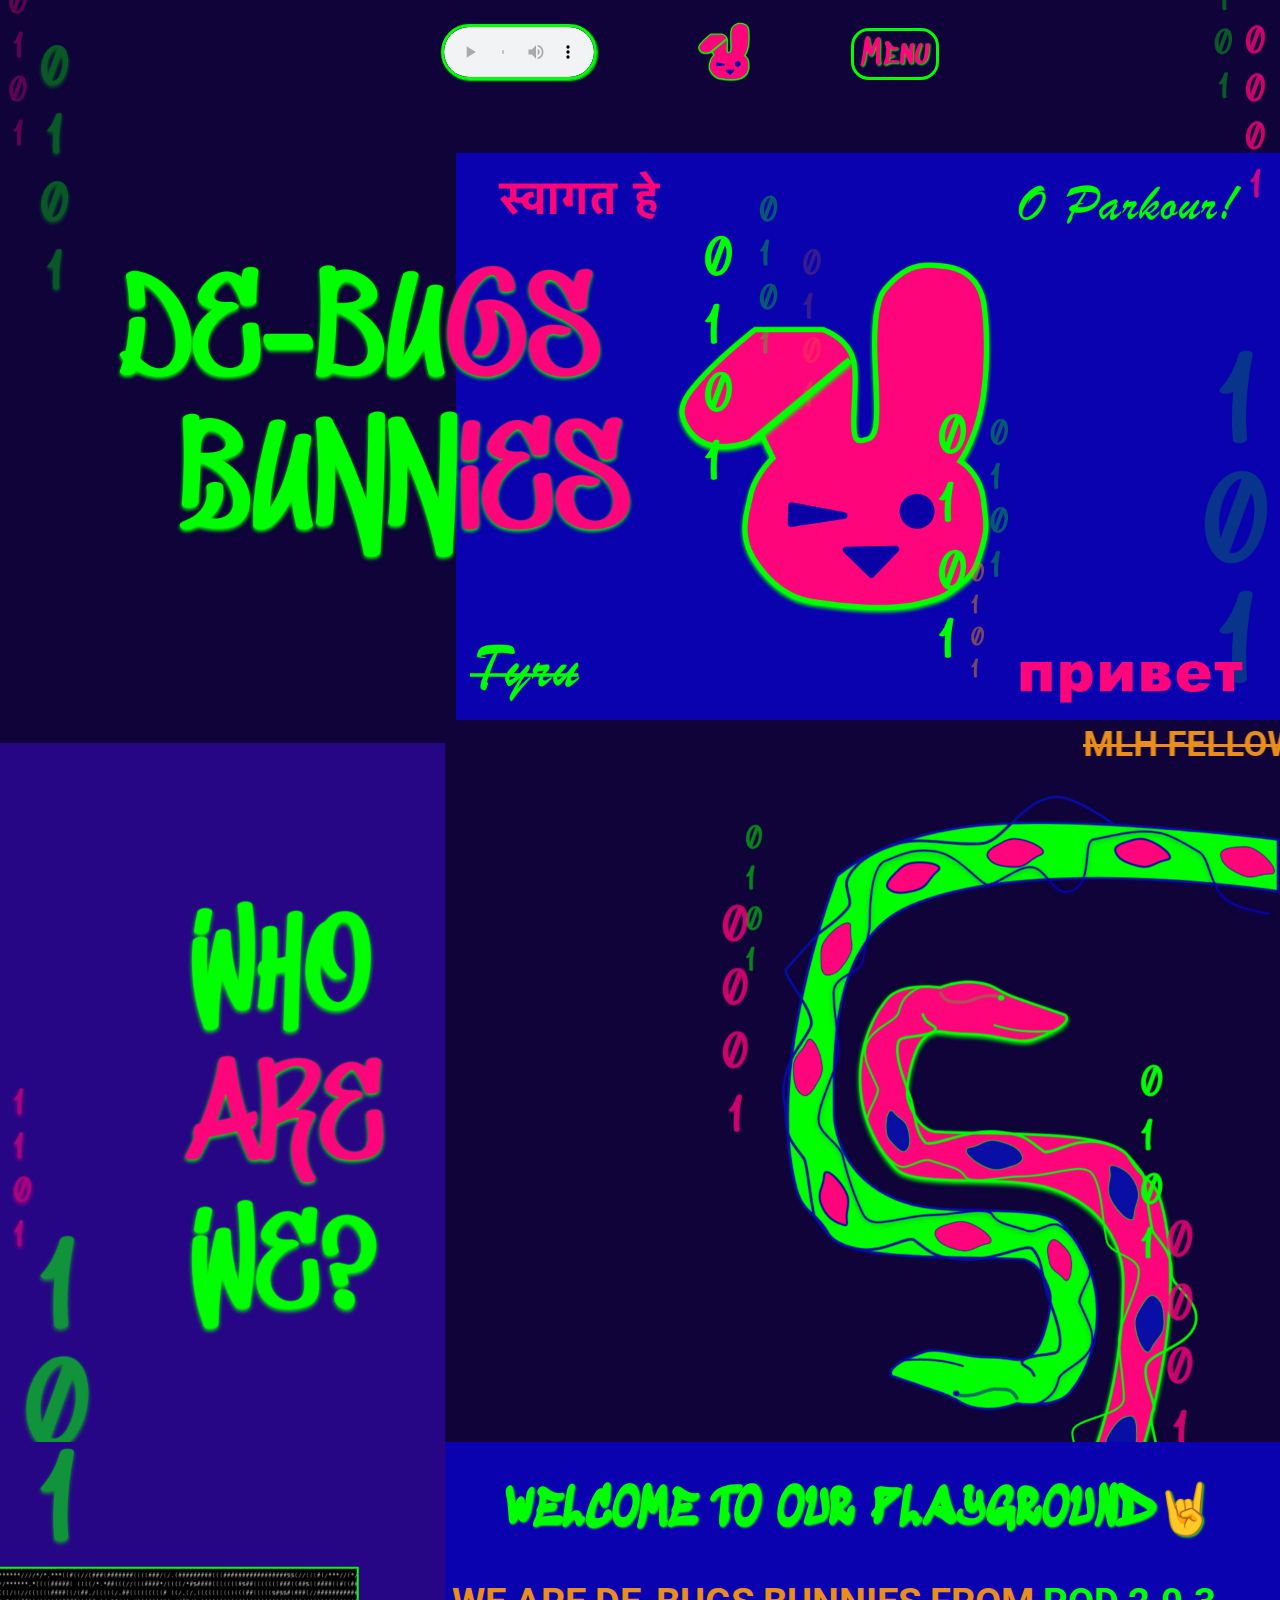
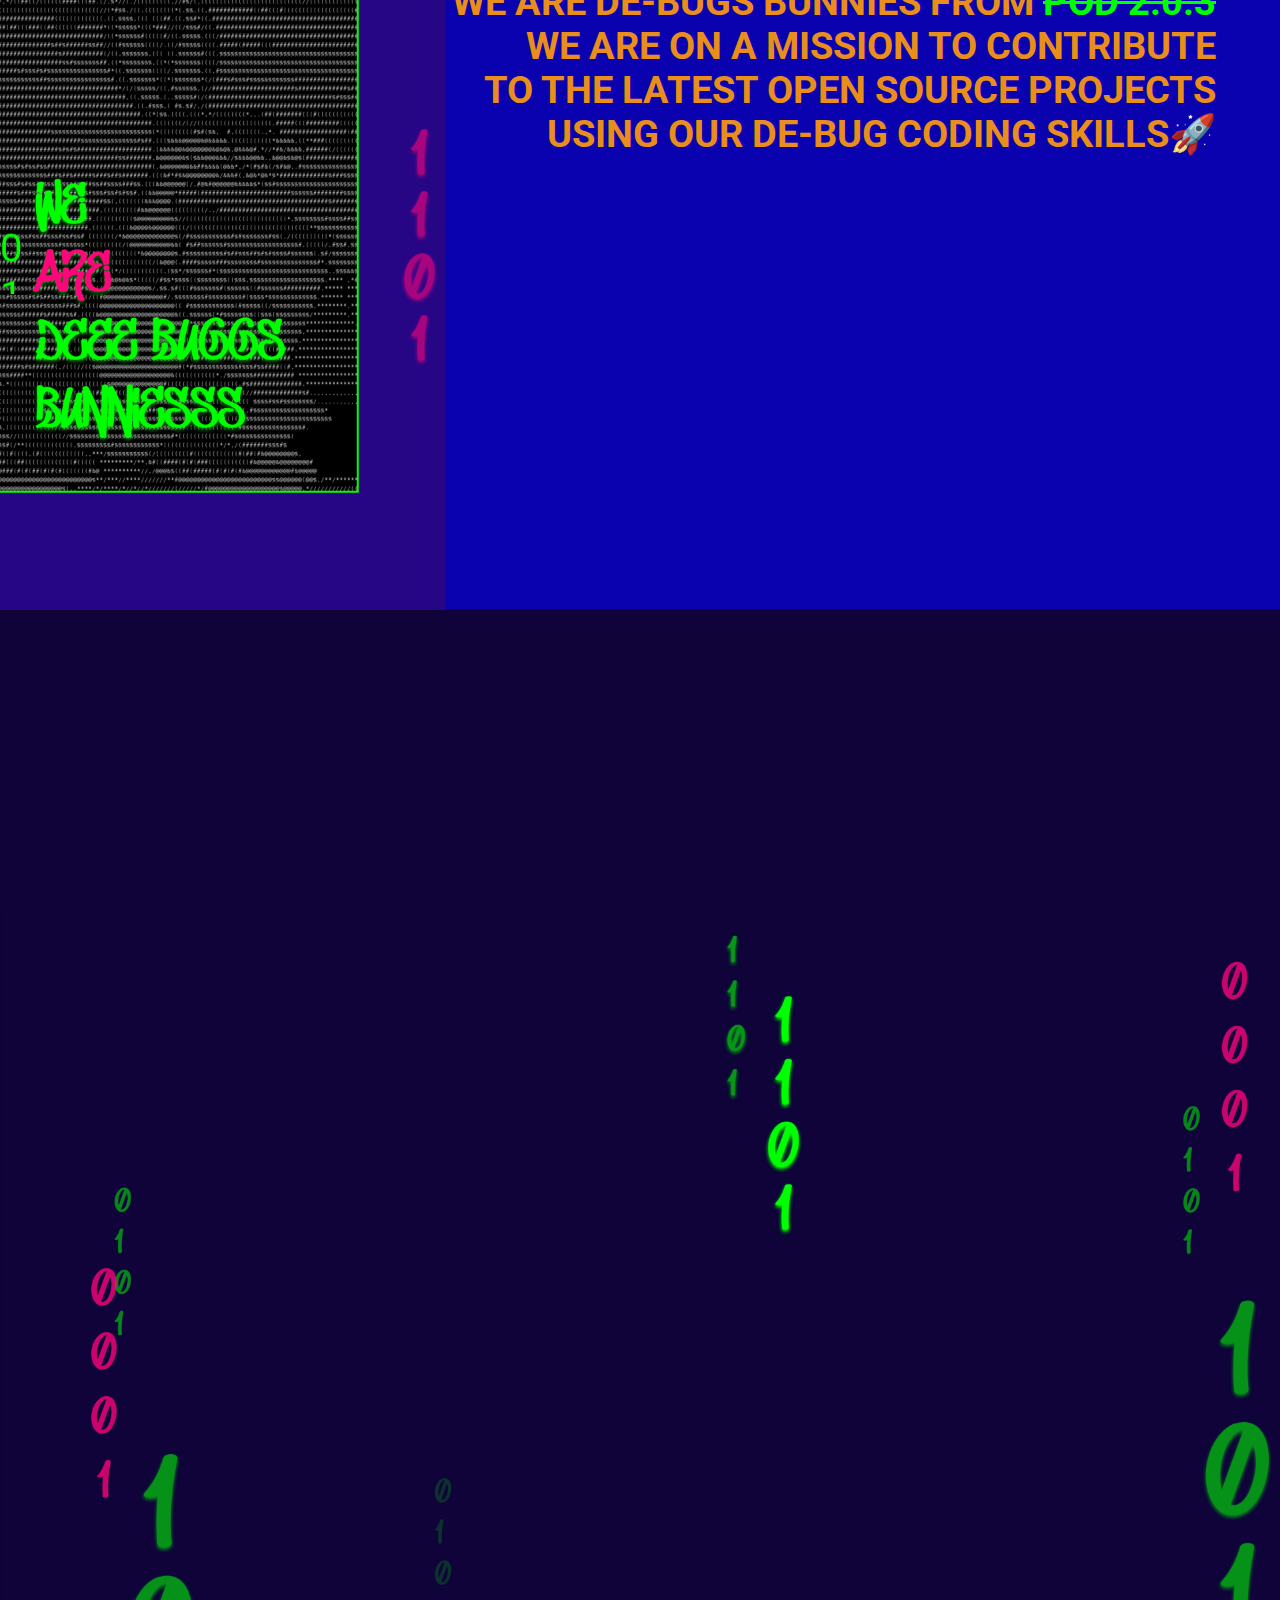
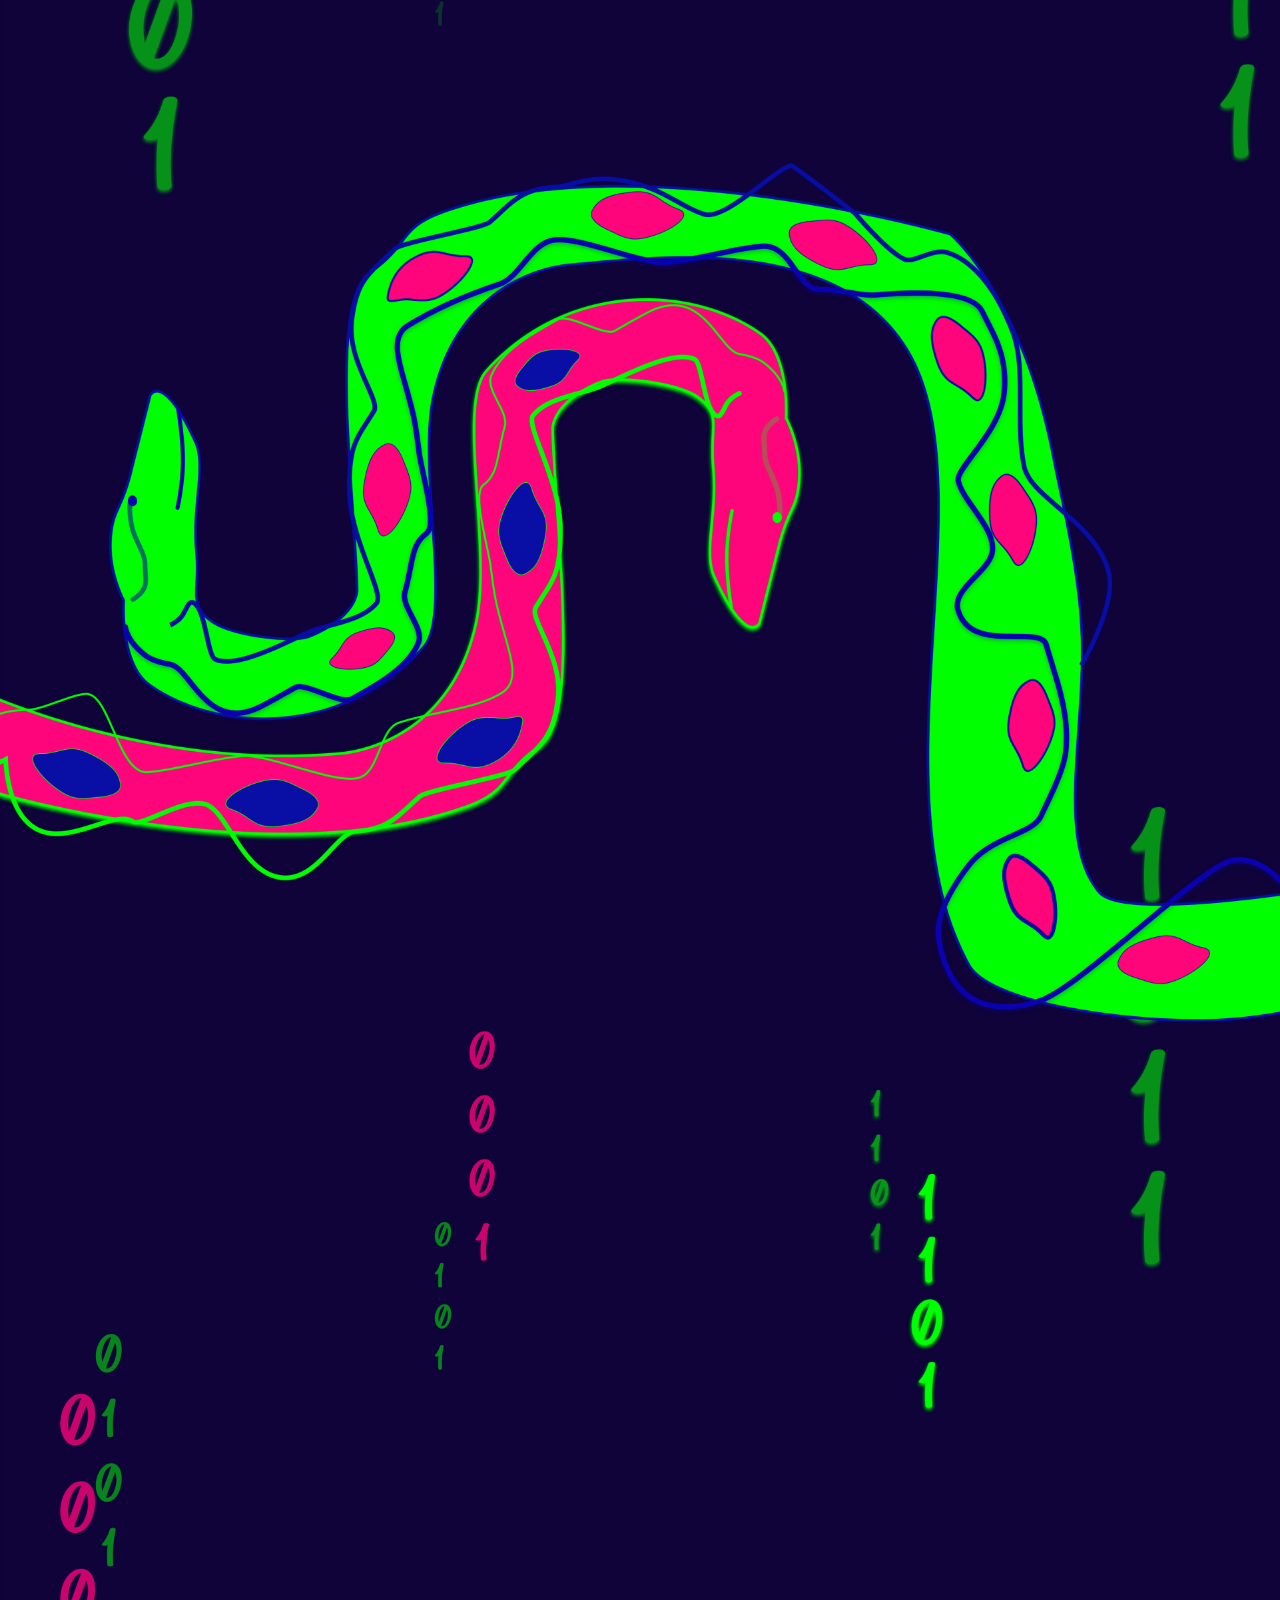
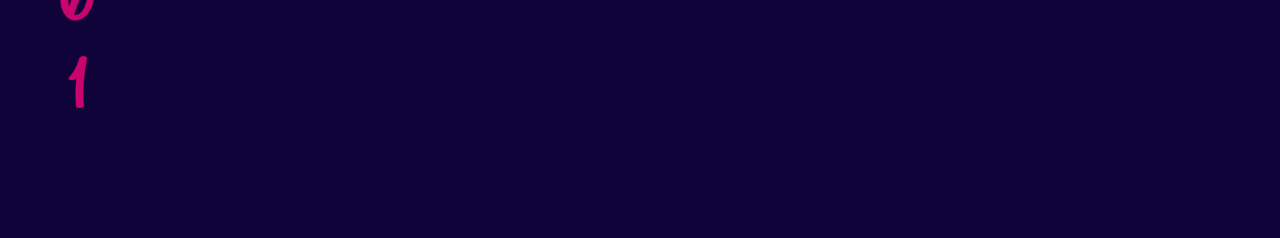
==== index.html @ 68f210b1 "Fix folder structure" ====
<!DOCTYPE html>
<html>
    <head>
        <meta name="viewport" content="width=device-width, initial-scale=1.0">
        <link rel="shortcut icon" href="favicon.ico" type="image/x-icon">
        <link href="https://fonts.googleapis.com/css2?family=Sedgwick+Ave+Display&display=swap" rel="stylesheet">
        <link href="index.css" rel="stylesheet">
        <title>De-bugs Bunnies</title>
    </head>

    <body>
        <nav>
            <a href=""><a><audio src="debugs-bunnies-intro-song.mp3" controls autoplay>
                    <p> If you are reading this, it is because your browser does not support the audio element.</p>
                </audio></a>
            <a class='logo' href="#home"><img style="max-width:60px;height:60px;" src="./homePage/img/logo.png" /></a>
            <a class="menu-button" href=""><button class="menu-button">Menu</button></a>
        </nav>

        <!-- <nav>
            <ul>
                <li><a><audio src="debugs-bunnies-intro-song.mp3" controls autoplay>
                        <p> If you are reading this, it is because your browser does not support the audio element.</p>
                    </audio></a>
                </li>
                <li><a class='logo' href="#home"><img style="max-width:60px;height:60px;" src="./homePage/img/logo.png" /></a></li>
                <li><a href="#menu"><button class="menu-button"></button></a></li>
            </ul>
        </nav> -->
        <img style="max-width:100%;height:auto;" src="./homePage/img/header-image.png" />
        <div>
            <marquee scrollamount="17" class='fellows' behavior="scroll" direction="left"> MLH FELLOWS IN YOUR AREA</marquee>
            <img style="max-width:100%;height:auto;margin-top: -2%;" src="./homePage/img/who-are-we.png" />
        </div>

        <img style="max-width:100%;height:auto;margin-top: -2%;" src="./homePage/img/about-us.png"  />
        
        <summary class='about-us'>
            <h1 class='main-title'>Welcome to Our Playground🤘</h1>
            <p>
                We are De-Bugs Bunnies from <span class="pod-name">pod 2.0.3</span> <br />
                we are on a mission to contribute <br />
                To the latest open source projects <br />
                Using our De-Bug coding skills🚀
            </p>
        </summary>
       <marquee class='numbers' direction="up" height="100"> 0 <br/>1<br/> 1 </marquee>

        <div class='spotify'>
            <iframe src="https://open.spotify.com/embed/playlist/2HNjGFUpLi53E76diJJLiL" style="max-width:100%;height: 480px;"width="400" 
                frameborder="0" allowtransparency="true" allow="encrypted-media"></iframe>
        </div>
        <img style="max-width:100%;height:auto;margin-top:10%" src="./homePage/img/gallery.png" />
    </body>
</html>
---- index.css ----
@import url("https://fonts.googleapis.com/css2?family=Roboto:wght@500&display=swap");
*,
html {
  scroll-behavior: smooth;
}

body {
  background-color: #0f033a;
  margin: 0;
  overflow-x: hidden;
  width: 100%;
}
button {
  cursor: pointer;
}
button.menu-button:hover {
  color: #00ff00;
  border: #ff057b;
  border-style: solid;
  text-shadow: 1px 1px 2px #00ff00;
}
button.menu-button {
  cursor: pointer;
  border: none;
  font-size: 35px;
  font-family: "Sedgwick Ave Display", cursive;
  color: #ff057b;
  background-color: #0f033a;
  border-radius: 18px;
  border-width: thin;
  border: #00ff00;
  border-style: solid;
  text-shadow: 1px 1px 2px #00ff00;
}

.fellows {
  text-transform: uppercase;
  overflow: hidden;
  font-size: 4vw;
  display: inline-block;
  text-decoration: line-through;
  font-family: "Roboto", sans-serif;
  color: #e98e1b;
  z-index: 999;
  position: relative;
  font-weight: bold;
  font-size: 35px;
}
.numbers {
  color: #00ff00;
  z-index: 999999;
  position: relative;
  font-family: "Roboto", sans-serif;
  font-size: 40px;
}
.pod-name {
  color: #00ff00;
  text-decoration: line-through;
}
.about-us {
  position: relative;
  z-index: 99;
  color: #e98e1b;
  text-transform: uppercase;
  margin-top: -60%;
  margin-right: 5%;
  font-weight: bold;
  text-align: right;
}
p {
  font-size: 35px;
  font-family: "Roboto", sans-serif;
}
.spotify {
  text-align: center;
}

.main-title {
  font-family: "Sedgwick Ave Display", cursive;
  color: #00ff00;
  text-shadow: 1px 1px 2px #00ff00;
}
audio {
  margin-top: 0.5%;
  border: #00ff00;
  border-style: solid;
  border-radius: 30px;
  width: 150px;
  height: 50px;
  box-shadow: 1px 1px 2px #00ff00;
  z-index: 999999999;
}
audio:focus {
  outline: none;
  border: #ff057b;
  border-style: solid;
  box-shadow: 1px 1px 2px #ff057b;
}

/* Style the navbar */
/* #navbar {
  overflow: hidden;
  background-color: #0f033a;
} */
/* ul {
  display: flex;
  list-style: none;
}
.menu-button {
  margin-left: auto;
  margin-right: auto;
}

.logo {
  margin-left: 50%;
} */
@keyframes floatText {
  to {
    transform: translateX(-100%);
  }
}

@media (max-width: 2000px) {
  .main-title {
    font-size: 4vw;
  }
  p {
    font-size: 2.8vw;
  }
}

@media (max-width: 1500px) {
  .main-title {
    font-size: 50px;
  }
  p {
    font-size: 38px;
  }
}

@media (max-width: 1200px) {
  .main-title {
    font-size: 40px;
  }
  p {
    font-size: 28px;
  }
}

@media (max-width: 940px) {
  .main-title {
    font-size: 35px;
  }
  p {
    font-size: 25px;
  }
}

@media (max-width: 820px) {
  .about-us {
    margin-top: -10%;
    margin-right: 0%;
    text-align: center;
  }
  .main-title {
    font-size: 55px;
  }
  p {
    font-size: 22px;
  }
}
nav {
  display: flex;
  width: 100%;
  height: 12%;
  /* background: #eee; */
  position: fixed;
  z-index: 9999999;
  align-items: center;
  justify-content: center;
  overflow: hidden;
}

a {
  text-decoration: none;
  margin: 0 50px;
}
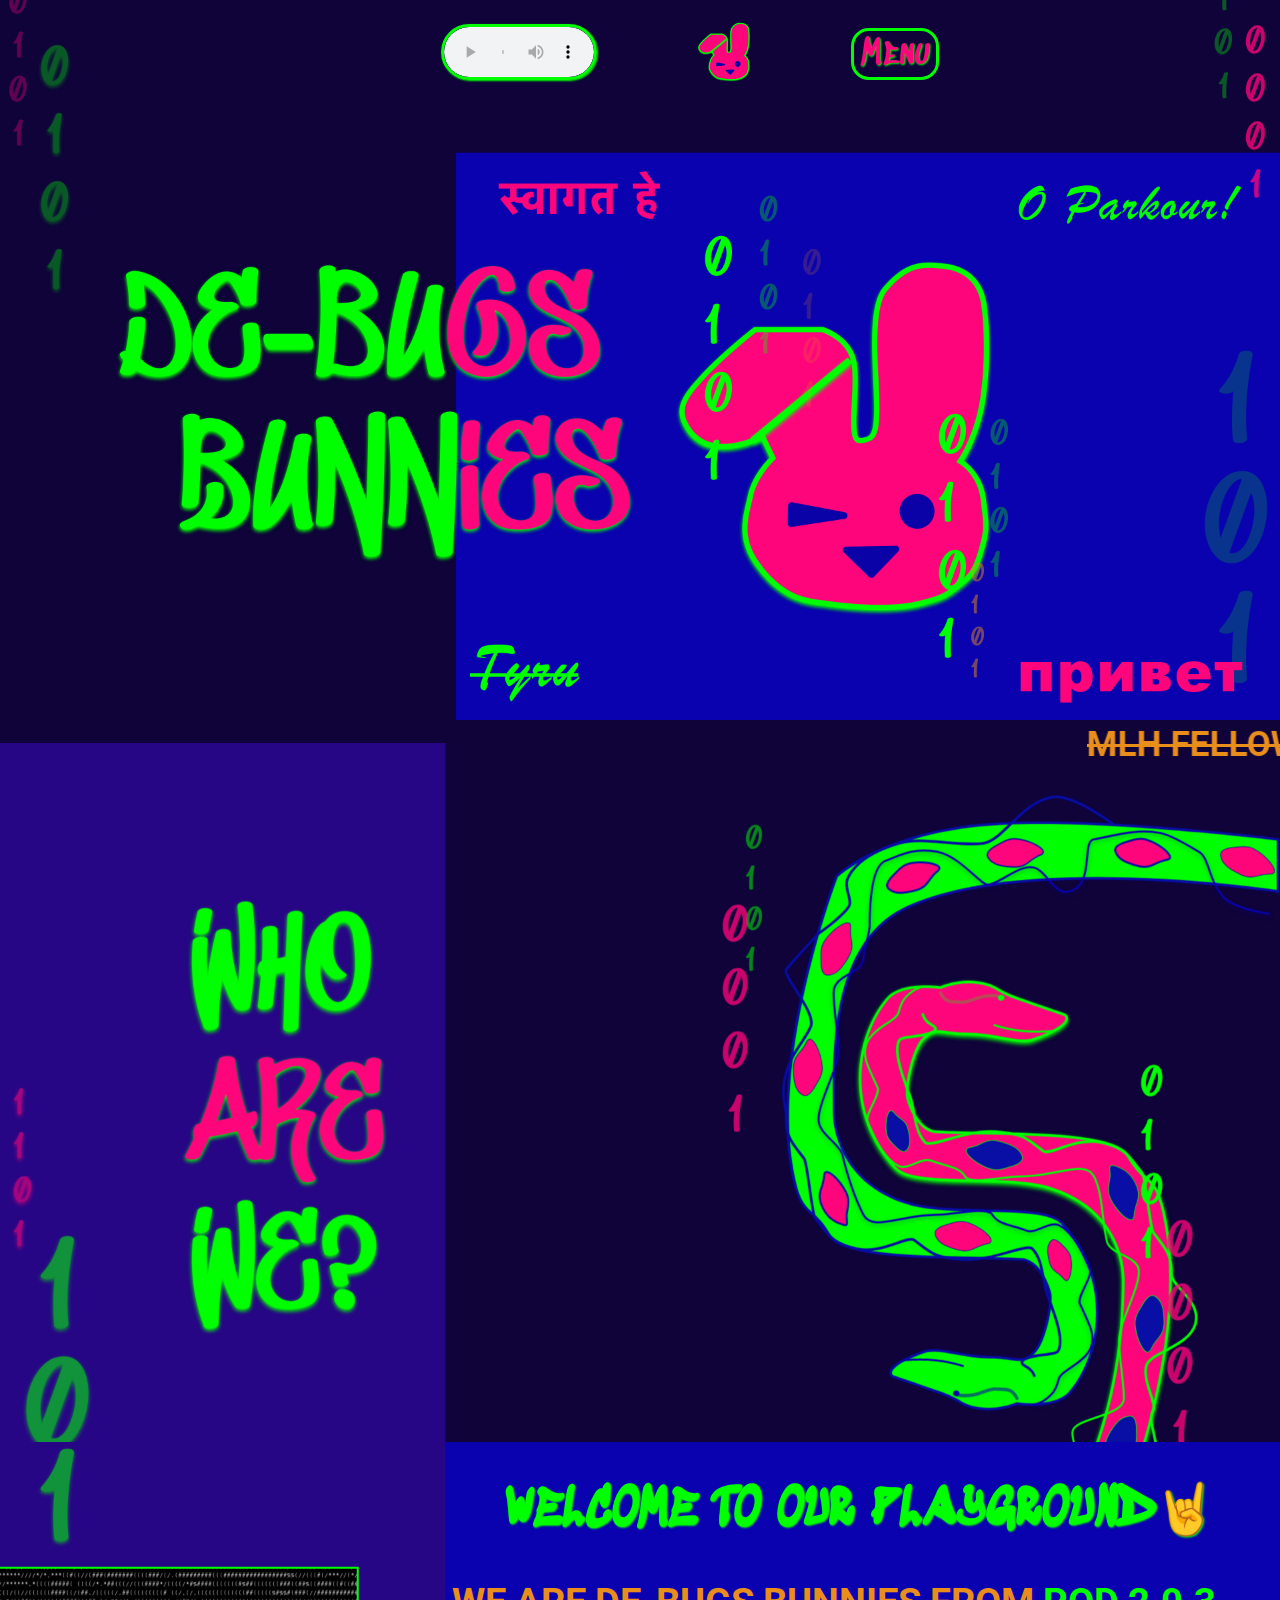
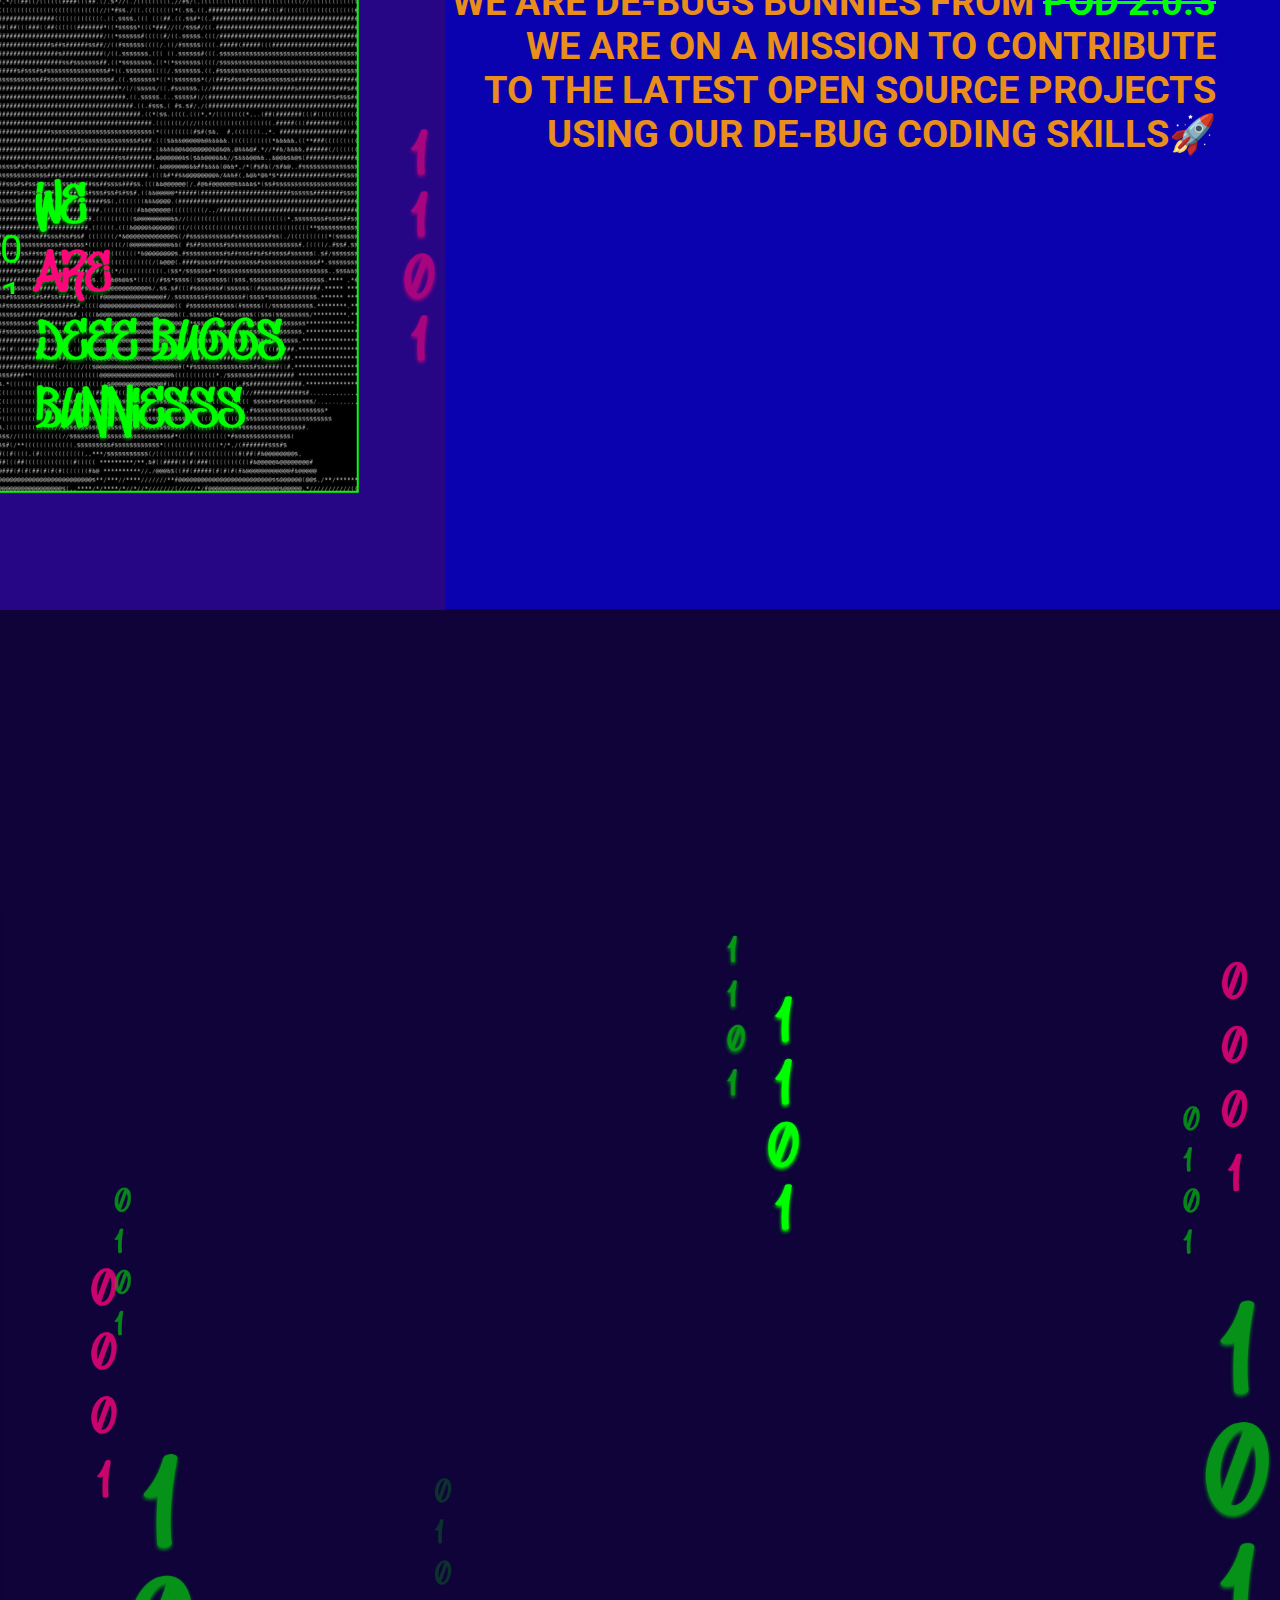
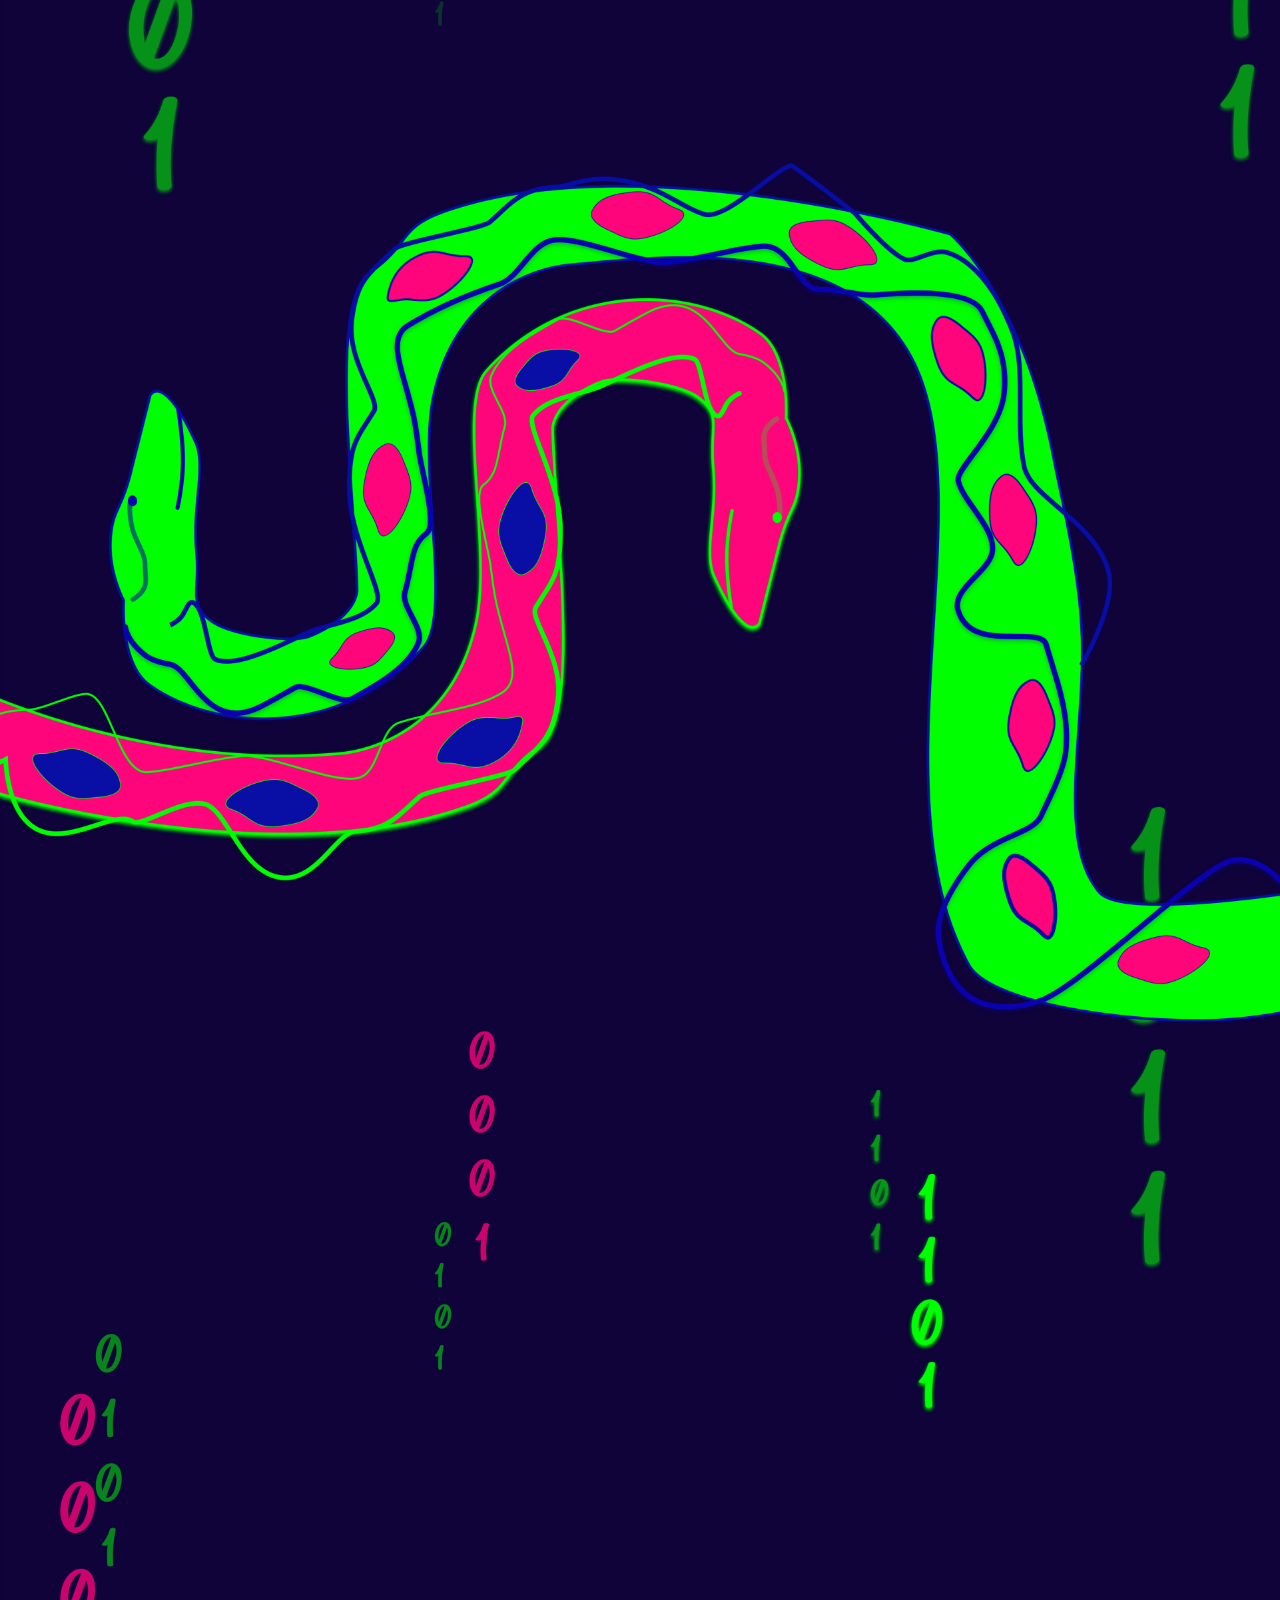
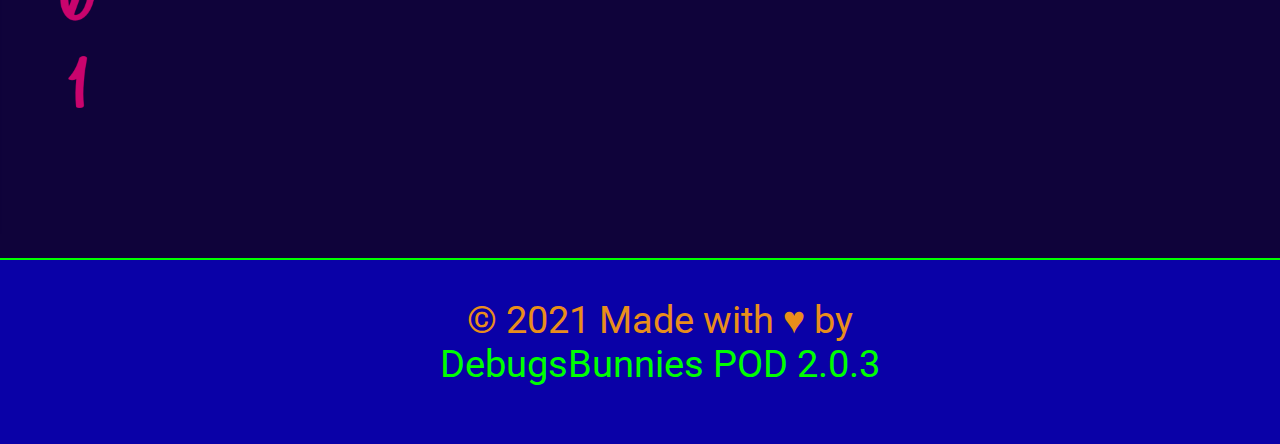
==== commit 2fcfbc1c: "add sticky footer component" ====
--- a/index.html
+++ b/index.html
@@ -51,5 +51,13 @@
                 frameborder="0" allowtransparency="true" allow="encrypted-media"></iframe>
         </div>
         <img style="max-width:100%;height:auto;margin-top:10%" src="./homePage/img/gallery.png" />
+
+        <footer class="footerInner">
+            <p class="footer-text">
+            © 2021 Made with &hearts; by <br/><a style="color: #00ff00" href="https://gmcruz.me/debugs-bunnies/">DebugsBunnies POD 2.0.3 </a>  
+            </p>    
+        </footer>
+    </div>
+    
     </body>
 </html>--- a/index.css
+++ b/index.css
@@ -185,3 +185,24 @@
   text-decoration: none;
   margin: 0 50px;
 }
+footer {
+  border-top: 2px solid #00ff00;
+  padding-top: 20px;
+  text-align: center;
+  position: relative;
+  left: 0;
+  bottom: 0;
+  width: 100%;
+  color: #e98e1b;
+  margin: auto;
+  padding: 0 20px 20px;
+  background-color: #0A01A7;
+  /* space between content and footer */
+  margin-top: 20px;
+}
+
+.footer-text{
+  color: #e98e1b;
+  text-align: center;
+}
+
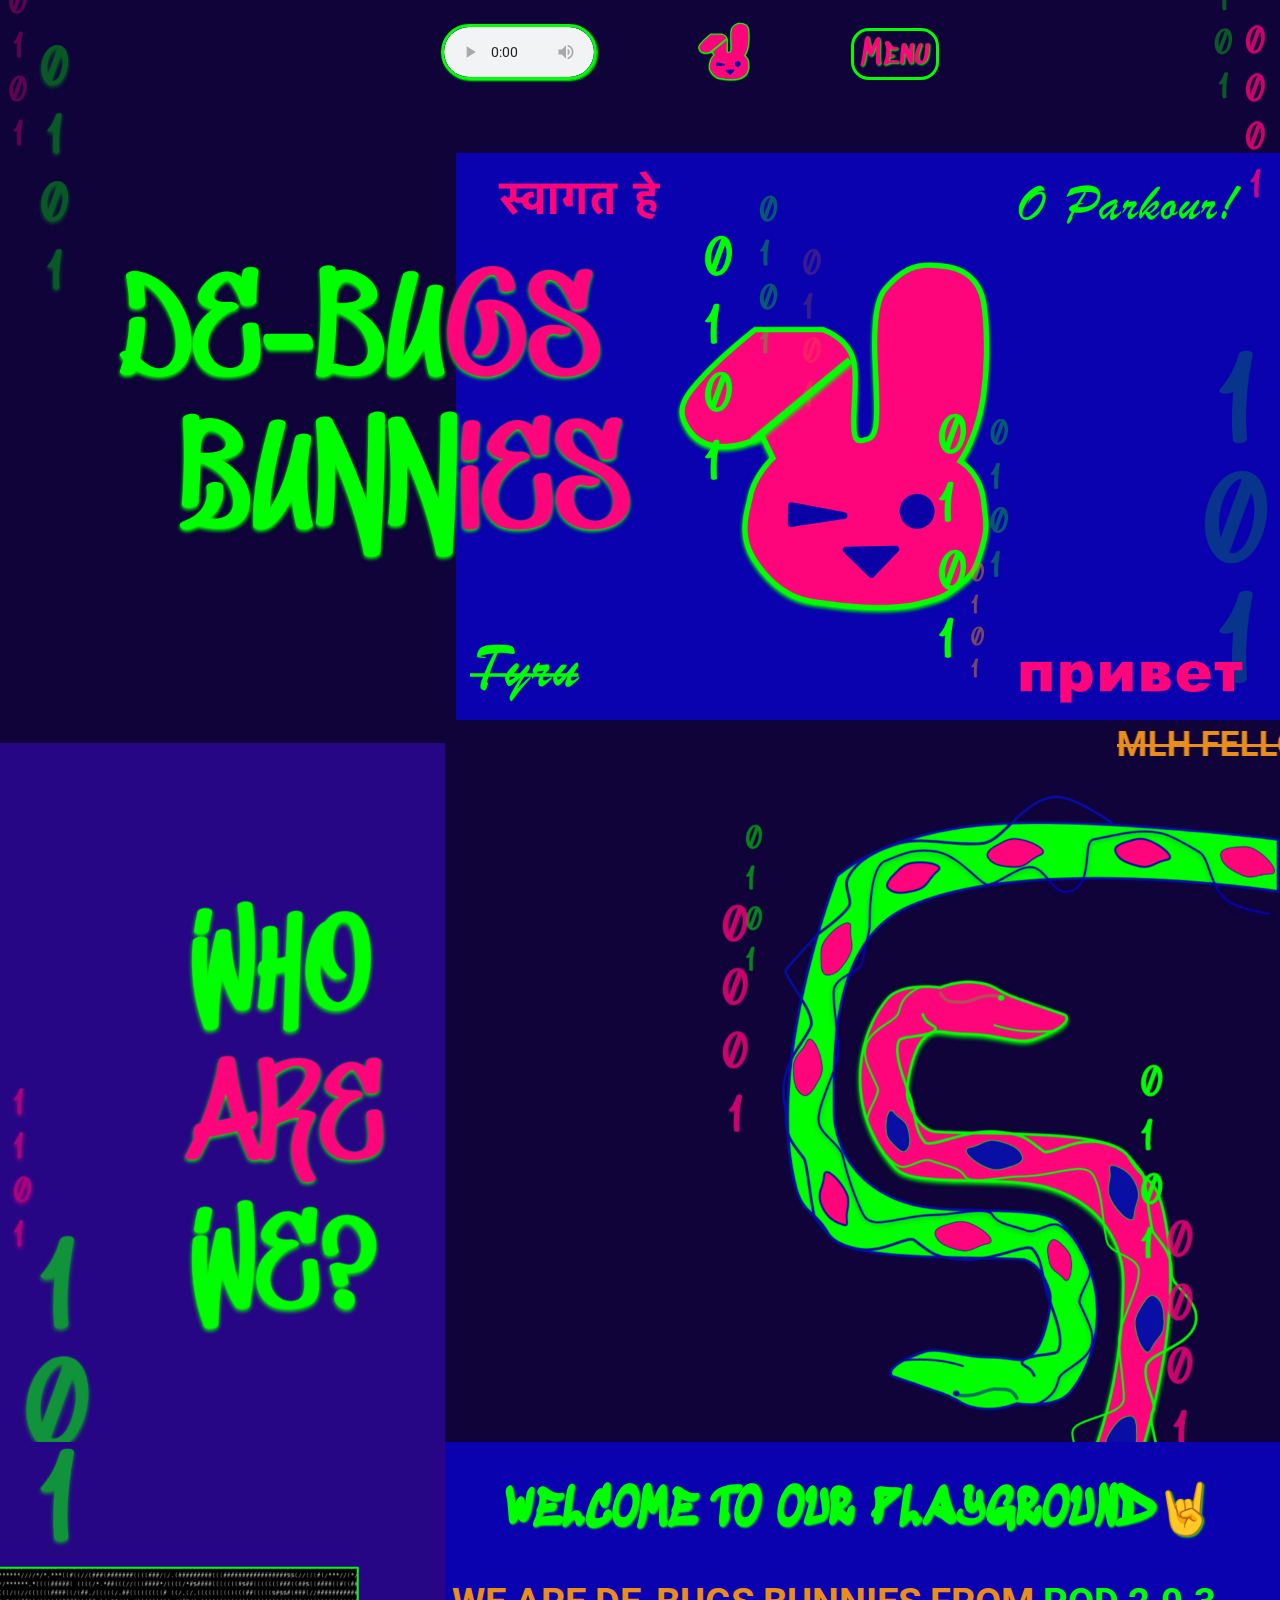
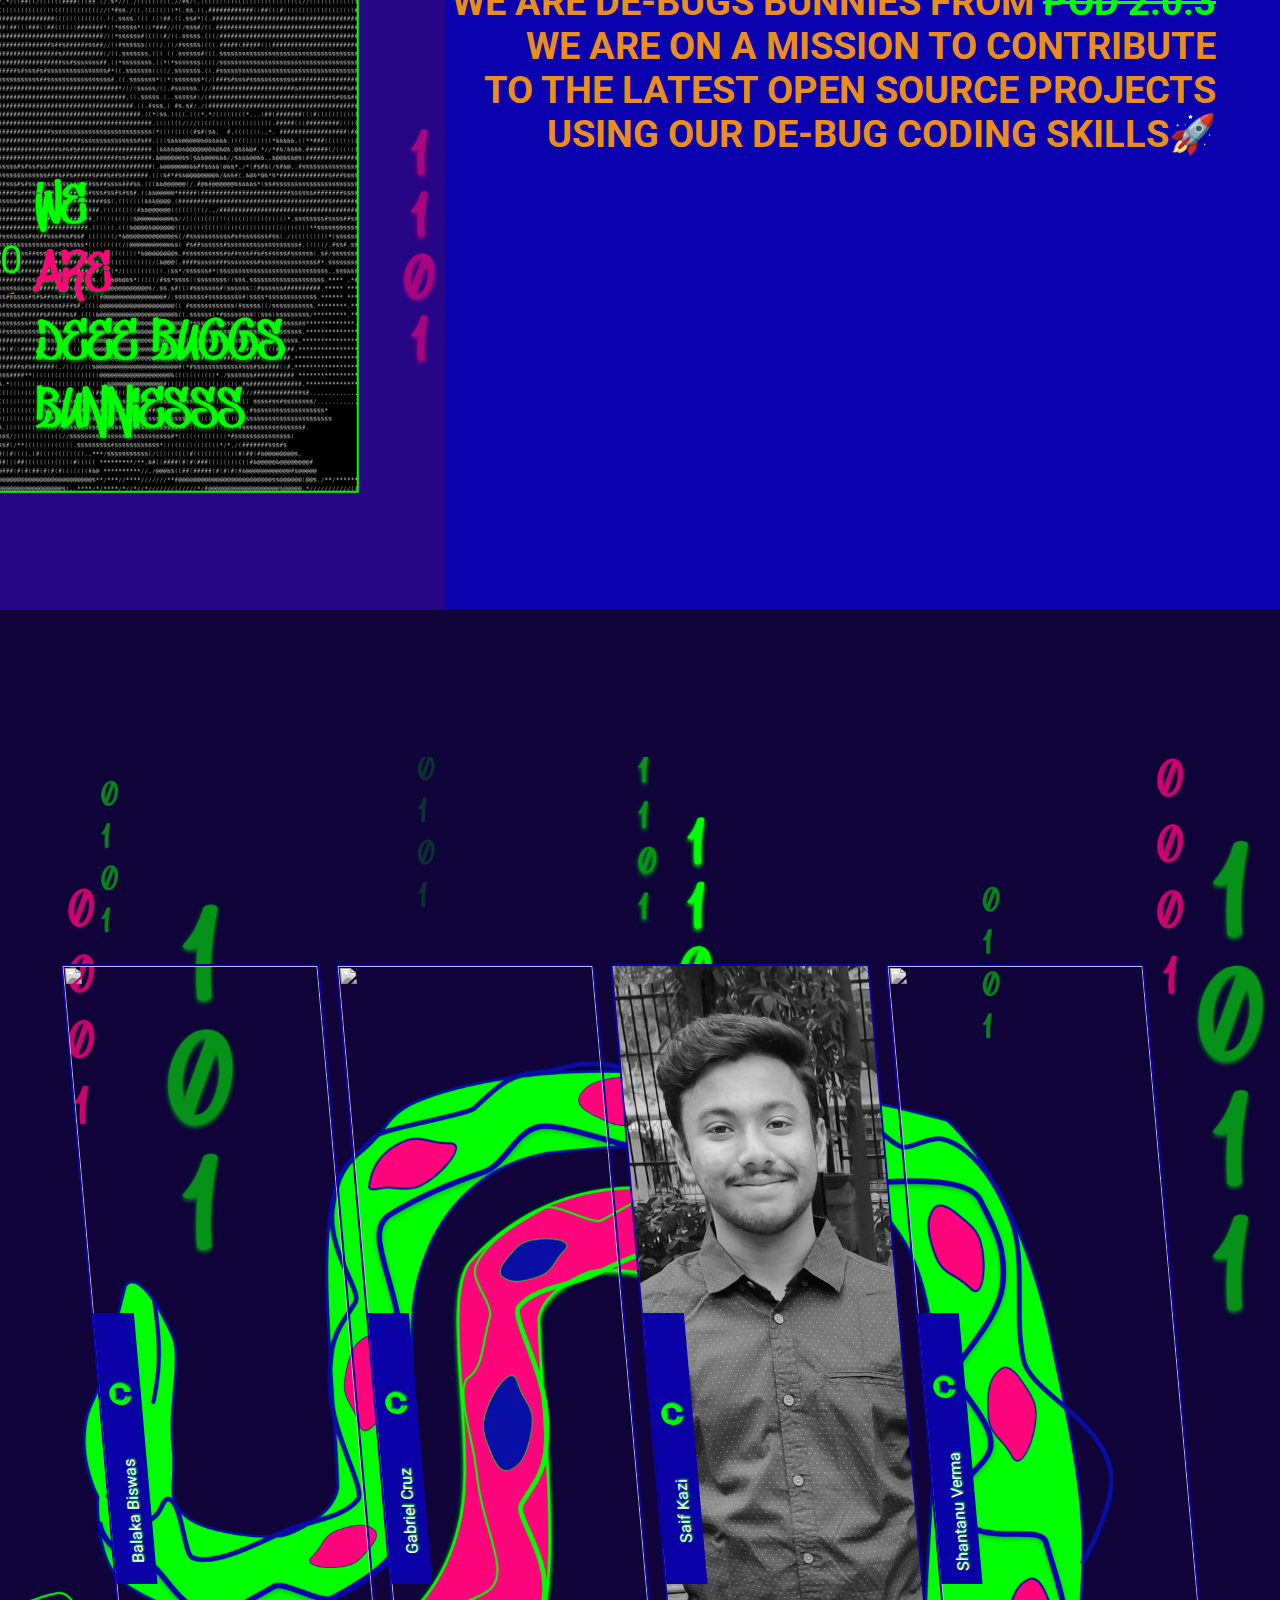
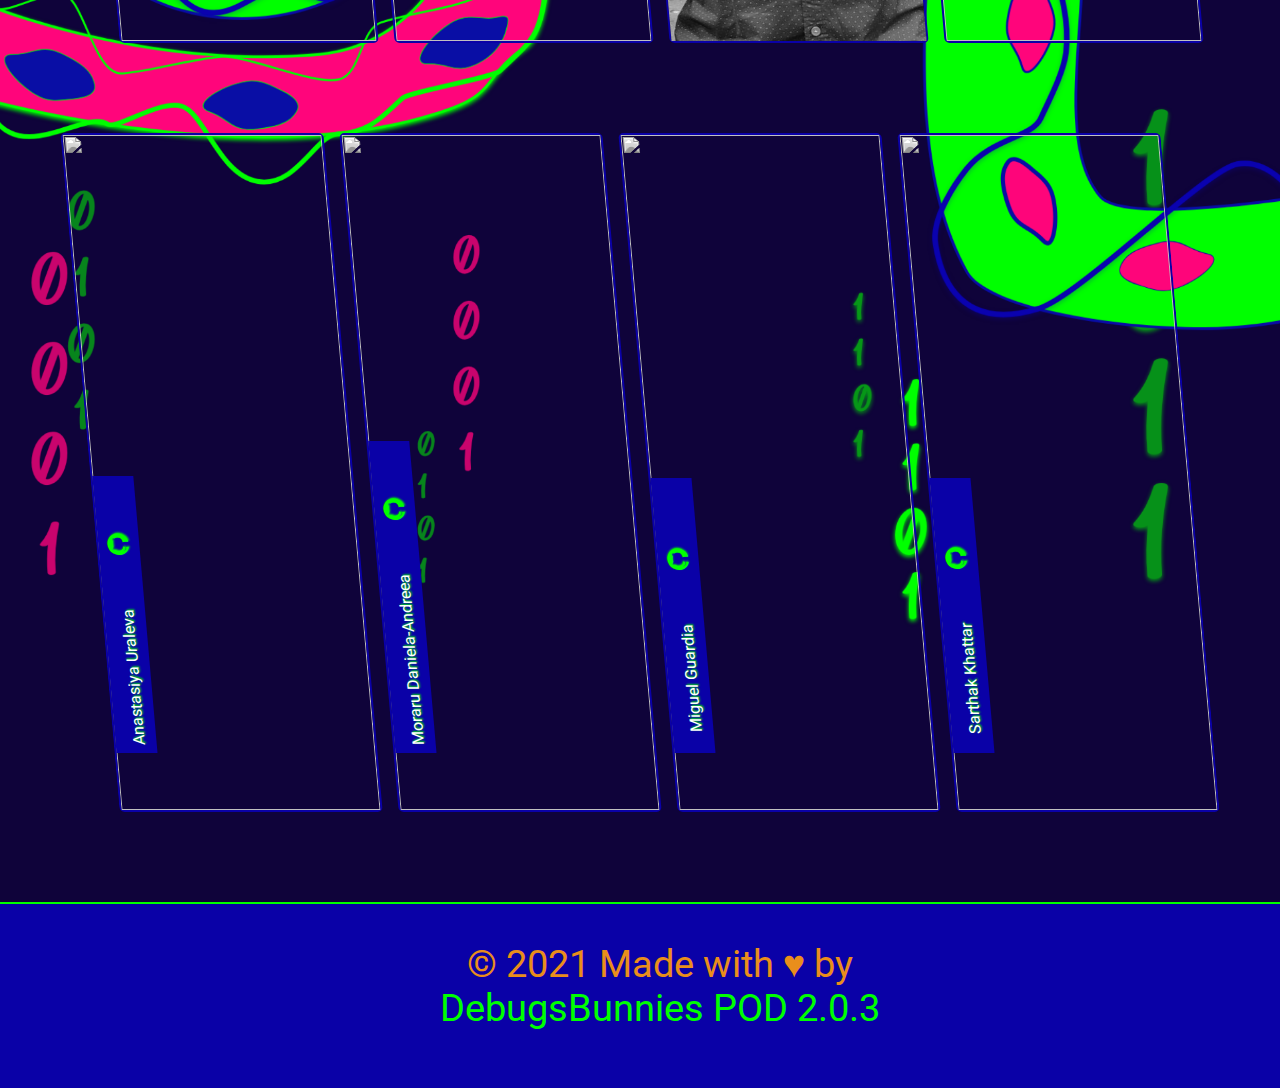
==== commit 9275df68: "Added: Gallery section with our profiles" ====
--- a/index.html
+++ b/index.html
@@ -5,6 +5,12 @@
         <link rel="shortcut icon" href="favicon.ico" type="image/x-icon">
         <link href="https://fonts.googleapis.com/css2?family=Sedgwick+Ave+Display&display=swap" rel="stylesheet">
         <link href="index.css" rel="stylesheet">
+        <link rel="stylesheet" href="https://cdnjs.cloudflare.com/ajax/libs/font-awesome/4.7.0/css/font-awesome.min.css">
+        <link rel="preconnect" href="https://fonts.gstatic.com">
+        <link href="https://fonts.googleapis.com/css2?family=Ubuntu&display=swap" rel="stylesheet">
+        <link  rel="stylesheet" href="./homePage/gallery/gallery.css" >
+        <script src="less.js" type="text/javascript"></script>
+
         <title>De-bugs Bunnies</title>
     </head>
 
@@ -17,16 +23,6 @@
             <a class="menu-button" href=""><button class="menu-button">Menu</button></a>
         </nav>
 
-        <!-- <nav>
-            <ul>
-                <li><a><audio src="debugs-bunnies-intro-song.mp3" controls autoplay>
-                        <p> If you are reading this, it is because your browser does not support the audio element.</p>
-                    </audio></a>
-                </li>
-                <li><a class='logo' href="#home"><img style="max-width:60px;height:60px;" src="./homePage/img/logo.png" /></a></li>
-                <li><a href="#menu"><button class="menu-button"></button></a></li>
-            </ul>
-        </nav> -->
         <img style="max-width:100%;height:auto;" src="./homePage/img/header-image.png" />
         <div>
             <marquee scrollamount="17" class='fellows' behavior="scroll" direction="left"> MLH FELLOWS IN YOUR AREA</marquee>
@@ -34,7 +30,7 @@
         </div>
 
         <img style="max-width:100%;height:auto;margin-top: -2%;" src="./homePage/img/about-us.png"  />
-        
+
         <summary class='about-us'>
             <h1 class='main-title'>Welcome to Our Playground🤘</h1>
             <p>
@@ -46,11 +42,52 @@
         </summary>
        <marquee class='numbers' direction="up" height="100"> 0 <br/>1<br/> 1 </marquee>
 
-        <div class='spotify'>
+        <section class='spotify'>
             <iframe src="https://open.spotify.com/embed/playlist/2HNjGFUpLi53E76diJJLiL" style="max-width:100%;height: 480px;"width="400" 
                 frameborder="0" allowtransparency="true" allow="encrypted-media"></iframe>
+        </section>
+        <img style="max-width:100%;height:auto;margin-top: -2%;" src="./homePage/img/background-gallery.png"  />
+
+        <section class="container people-gallery">
+        <div class="card">
+            <img src="https://avatars.githubusercontent.com/u/49288068?v=4">
+            <p class="card__head">Balaka Biswas  <a href="https://github.com/BALaka-18"><i class="fa fa-github github-icon" style="font-size:25px"></i></a></p>
         </div>
-        <img style="max-width:100%;height:auto;margin-top:10%" src="./homePage/img/gallery.png" />
+        <div class="card">
+            <img src="https://avatars.githubusercontent.com/u/8129788?v=4">
+            <p class="card__head">Gabriel Cruz  <a href="https://github.com/gmelodie "><i class="fa fa-github github-icon" style="font-size:25px"></i></a></p>
+        </div>
+            <div class="card">
+            <img src="./homePage//img/Saif.jpeg">
+            <p class="card__head">Saif Kazi  <a href="https://github.com/Saif807380"><i class="fa fa-github github-icon" style="font-size:25px"></i></a></p>
+        </div>
+
+        <div class="card">
+            <img src="https://avatars.githubusercontent.com/u/39787073?v=4">
+            <p class="card__head">Shantanu Verma  <a href="https://github.com/SaurusXI"><i class="fa fa-github github-icon" style="font-size:25px"></i></a></p>
+        </div>
+        </section>
+
+        <section class="container forward-top2">
+        <div class="card">
+            <img src="https://media-exp1.licdn.com/dms/image/C4D03AQHrm4gIspCVhg/profile-displayphoto-shrink_400_400/0/1603829732892?e=1623888000&v=beta&t=kHq2haq35iSrh-jfhzLBq1ACMiQZRwRtyFh6WIZ0m0Y">
+            <p class="card__head">Anastasiya Uraleva  <a href="https://github.com/APiligrim"><i class="fa fa-github github-icon" style="font-size:25px"></i></a></p>
+        </div>
+          <div class="card">
+            <img src="https://avatars.githubusercontent.com/u/27647952?v=4">
+            <p class="card__head">Moraru Daniela-Andreea  <a href="https://github.com/m0mosenpai"><i class="fa fa-github github-icon" style="font-size:25px"></i></a></div> </p>
+
+        <div class="card">
+            <img src="https://avatars.githubusercontent.com/u/65631154?v=4">
+            <p class="card__head">Miguel Guardia  <a href="https://github.com/Miguel-Enrique13"><i class="fa fa-github github-icon" style="font-size:25px"></i></a></p>
+        </div>
+
+        <div class="card">
+            <img src="https://avatars.githubusercontent.com/u/17424778?v=4">
+            <p class="card__head">Sarthak Khattar  <a href="https://github.com/m0mosenpai"><i class="fa fa-github github-icon" style="font-size:25px"></i></a></p>
+        </div>
+        </div>
+        </section>
 
         <footer class="footerInner">
             <p class="footer-text">
@@ -58,6 +95,6 @@
             </p>    
         </footer>
     </div>
-    
+
     </body>
 </html>--- a/index.css
+++ b/index.css
@@ -1,4 +1,5 @@
 @import url("https://fonts.googleapis.com/css2?family=Roboto:wght@500&display=swap");
+
 *,
 html {
   scroll-behavior: smooth;
@@ -10,15 +11,18 @@
   overflow-x: hidden;
   width: 100%;
 }
+
 button {
   cursor: pointer;
 }
+
 button.menu-button:hover {
   color: #00ff00;
   border: #ff057b;
   border-style: solid;
   text-shadow: 1px 1px 2px #00ff00;
 }
+
 button.menu-button {
   cursor: pointer;
   border: none;
@@ -46,6 +50,7 @@
   font-weight: bold;
   font-size: 35px;
 }
+
 .numbers {
   color: #00ff00;
   z-index: 999999;
@@ -53,10 +58,12 @@
   font-family: "Roboto", sans-serif;
   font-size: 40px;
 }
+
 .pod-name {
   color: #00ff00;
   text-decoration: line-through;
 }
+
 .about-us {
   position: relative;
   z-index: 99;
@@ -67,10 +74,12 @@
   font-weight: bold;
   text-align: right;
 }
+
 p {
   font-size: 35px;
   font-family: "Roboto", sans-serif;
 }
+
 .spotify {
   text-align: center;
 }
@@ -80,6 +89,7 @@
   color: #00ff00;
   text-shadow: 1px 1px 2px #00ff00;
 }
+
 audio {
   margin-top: 0.5%;
   border: #00ff00;
@@ -90,6 +100,7 @@
   box-shadow: 1px 1px 2px #00ff00;
   z-index: 999999999;
 }
+
 audio:focus {
   outline: none;
   border: #ff057b;
@@ -97,23 +108,6 @@
   box-shadow: 1px 1px 2px #ff057b;
 }
 
-/* Style the navbar */
-/* #navbar {
-  overflow: hidden;
-  background-color: #0f033a;
-} */
-/* ul {
-  display: flex;
-  list-style: none;
-}
-.menu-button {
-  margin-left: auto;
-  margin-right: auto;
-}
-
-.logo {
-  margin-left: 50%;
-} */
 @keyframes floatText {
   to {
     transform: translateX(-100%);
@@ -124,6 +118,7 @@
   .main-title {
     font-size: 4vw;
   }
+
   p {
     font-size: 2.8vw;
   }
@@ -133,6 +128,7 @@
   .main-title {
     font-size: 50px;
   }
+
   p {
     font-size: 38px;
   }
@@ -142,6 +138,7 @@
   .main-title {
     font-size: 40px;
   }
+
   p {
     font-size: 28px;
   }
@@ -151,6 +148,7 @@
   .main-title {
     font-size: 35px;
   }
+
   p {
     font-size: 25px;
   }
@@ -162,13 +160,16 @@
     margin-right: 0%;
     text-align: center;
   }
+
   .main-title {
     font-size: 55px;
   }
+
   p {
     font-size: 22px;
   }
 }
+
 nav {
   display: flex;
   width: 100%;
@@ -185,6 +186,7 @@
   text-decoration: none;
   margin: 0 50px;
 }
+
 footer {
   border-top: 2px solid #00ff00;
   padding-top: 20px;
@@ -201,8 +203,15 @@
   margin-top: 20px;
 }
 
-.footer-text{
+.footer-text {
   color: #e98e1b;
   text-align: center;
 }
 
+.github-icon {
+  color: #00ff00;
+}
+
+section.people-gallery {
+  margin-top: -100%;
+}--- a/homePage/gallery/gallery.css
+++ b/homePage/gallery/gallery.css
@@ -0,0 +1,64 @@
+.container {
+    display: flex;
+    justify-content: center;
+    align-items: center;
+    margin: 10vmin;
+    overflow: hidden;
+    transform: skew(5deg);
+}
+
+.container .card {
+    flex: 1;
+    transition: all 1s ease-in-out;
+    height: 75vmin;
+    position: relative;
+    border: 2px solid #0A01A7;
+    text-shadow: 1px 1px 2px #00ff00;
+    border-radius: 5px;
+}
+
+.container .card .card__head {
+    color: white;
+    background: #0A01A7;
+    padding: 0.5em;
+    transform: rotate(-90deg);
+    transform-origin: 0% 0%;
+    transition: all 0.5s ease-in-out;
+    min-width: 100%;
+    text-align: center;
+    position: absolute;
+    bottom: 0;
+    left: 0;
+    font-size: 1em;
+    white-space: nowrap;
+}
+
+.container .card:hover {
+    flex-grow: 20;
+}
+
+.container .card:hover img {
+    filter: grayscale(0);
+}
+
+.container .card:hover .card__head {
+    margin-top: 1.5%;
+    text-align: center;
+    top: calc(90% - 2em);
+    color: white;
+    background: #0f033a;
+    font-size: 2em;
+    transform: rotate(0deg) skew(-5deg);
+}
+
+.container .card img {
+    width: 100%;
+    height: 100%;
+    object-fit: cover;
+    transition: all 1s ease-in-out;
+    filter: grayscale(100%);
+}
+
+.container .card:not(:nth-child(5)) {
+    margin-right: 1em;
+}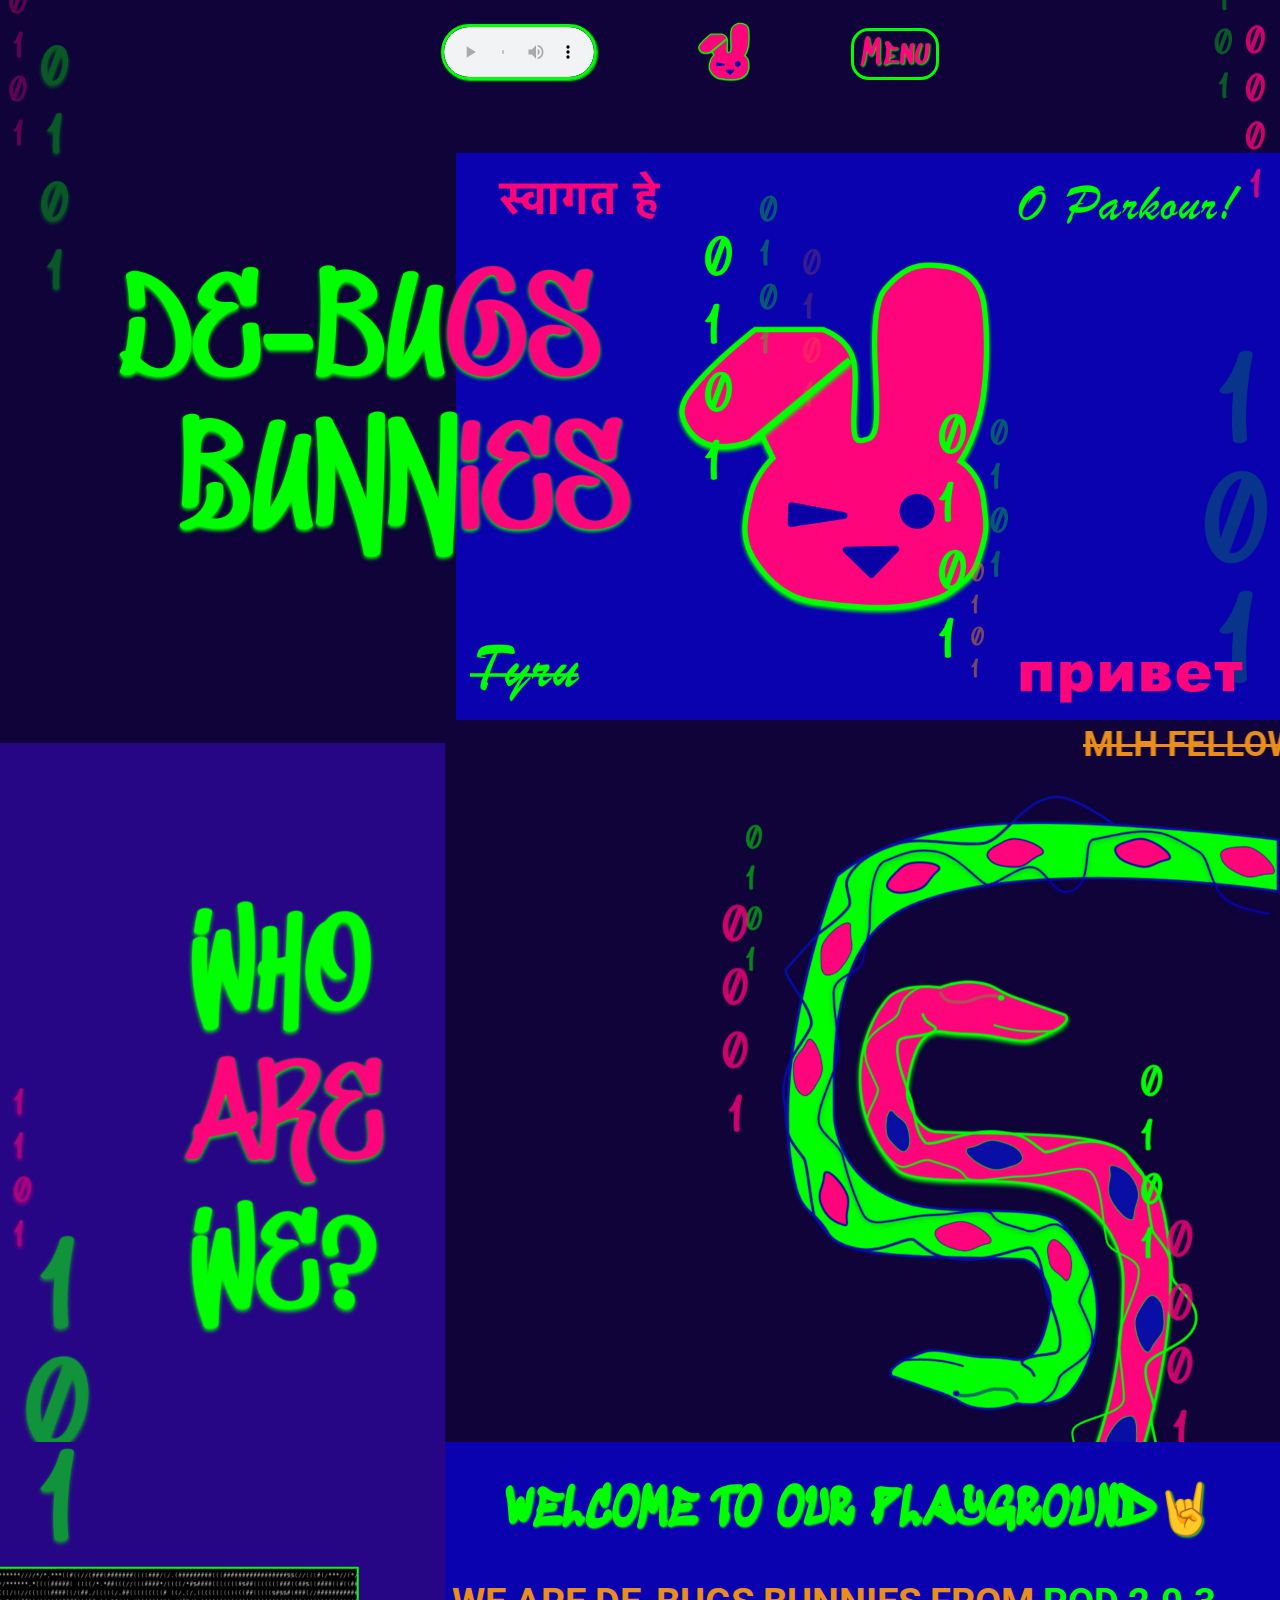
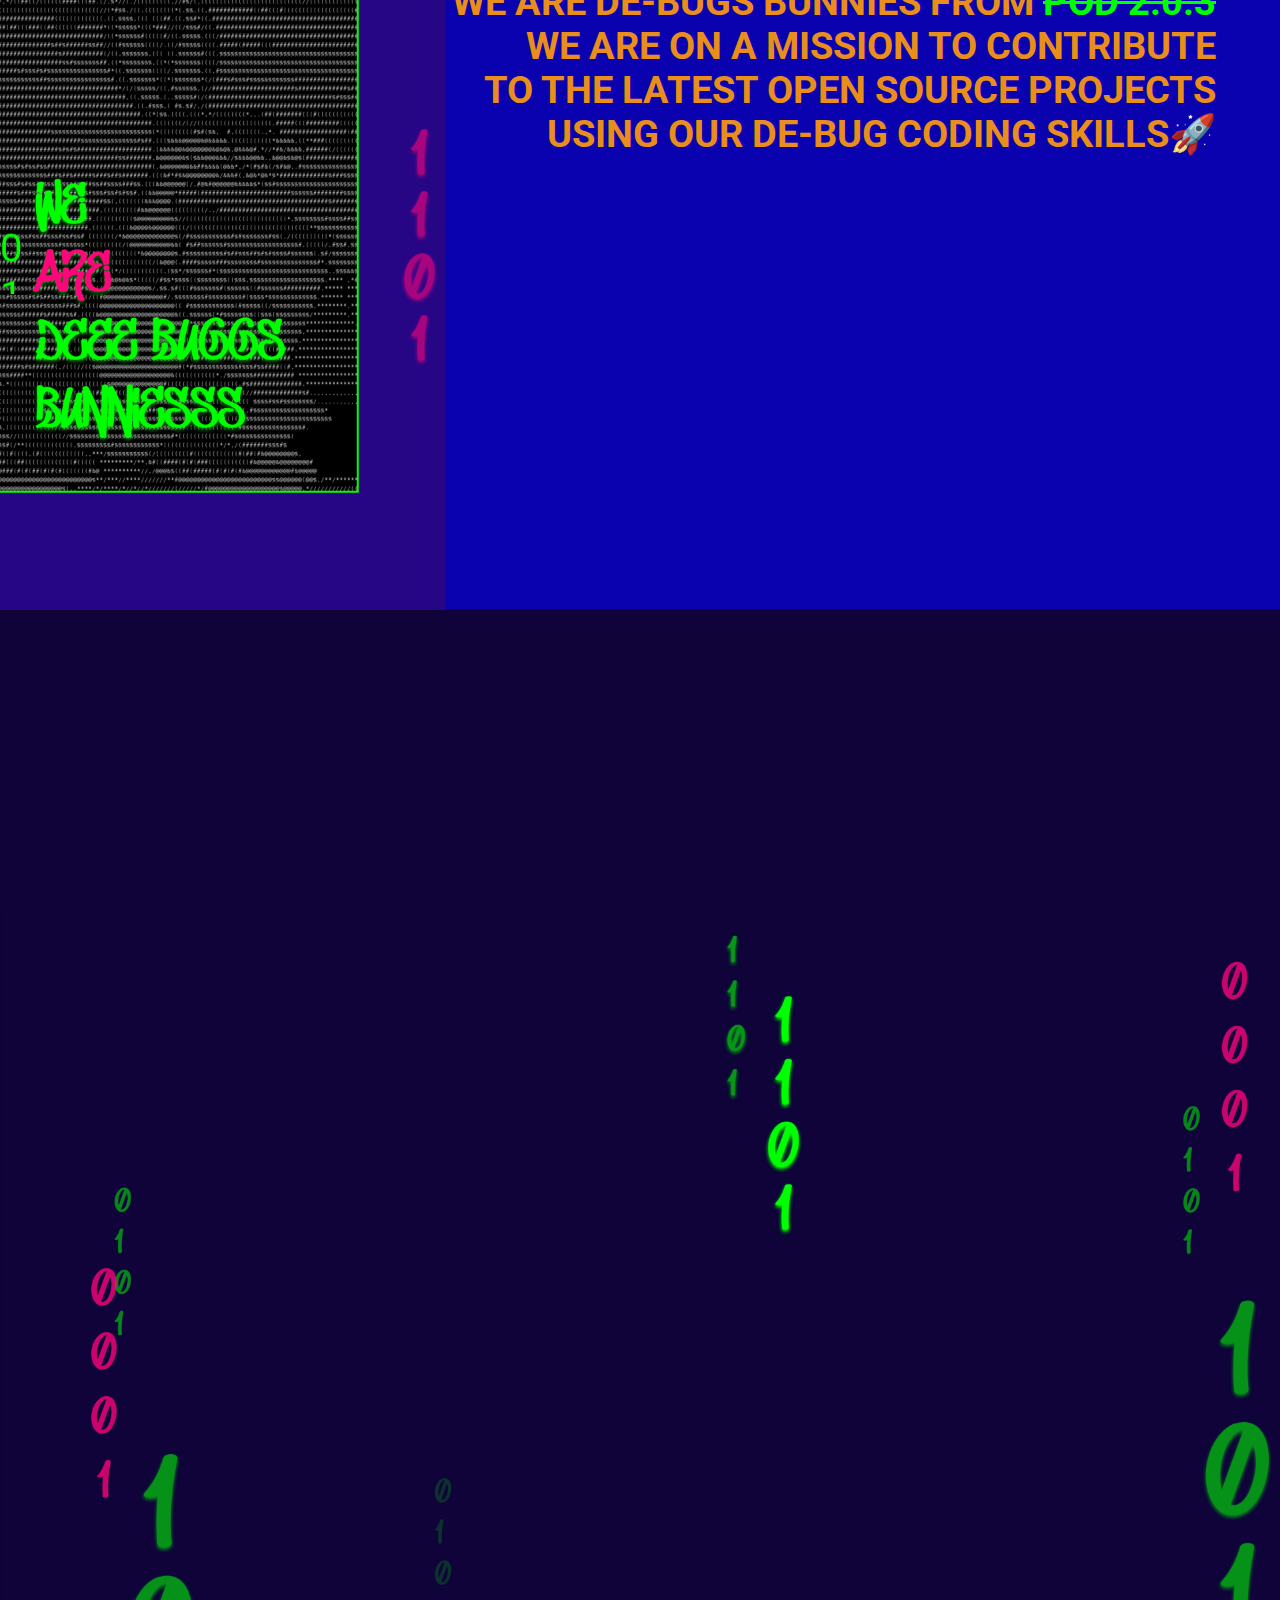
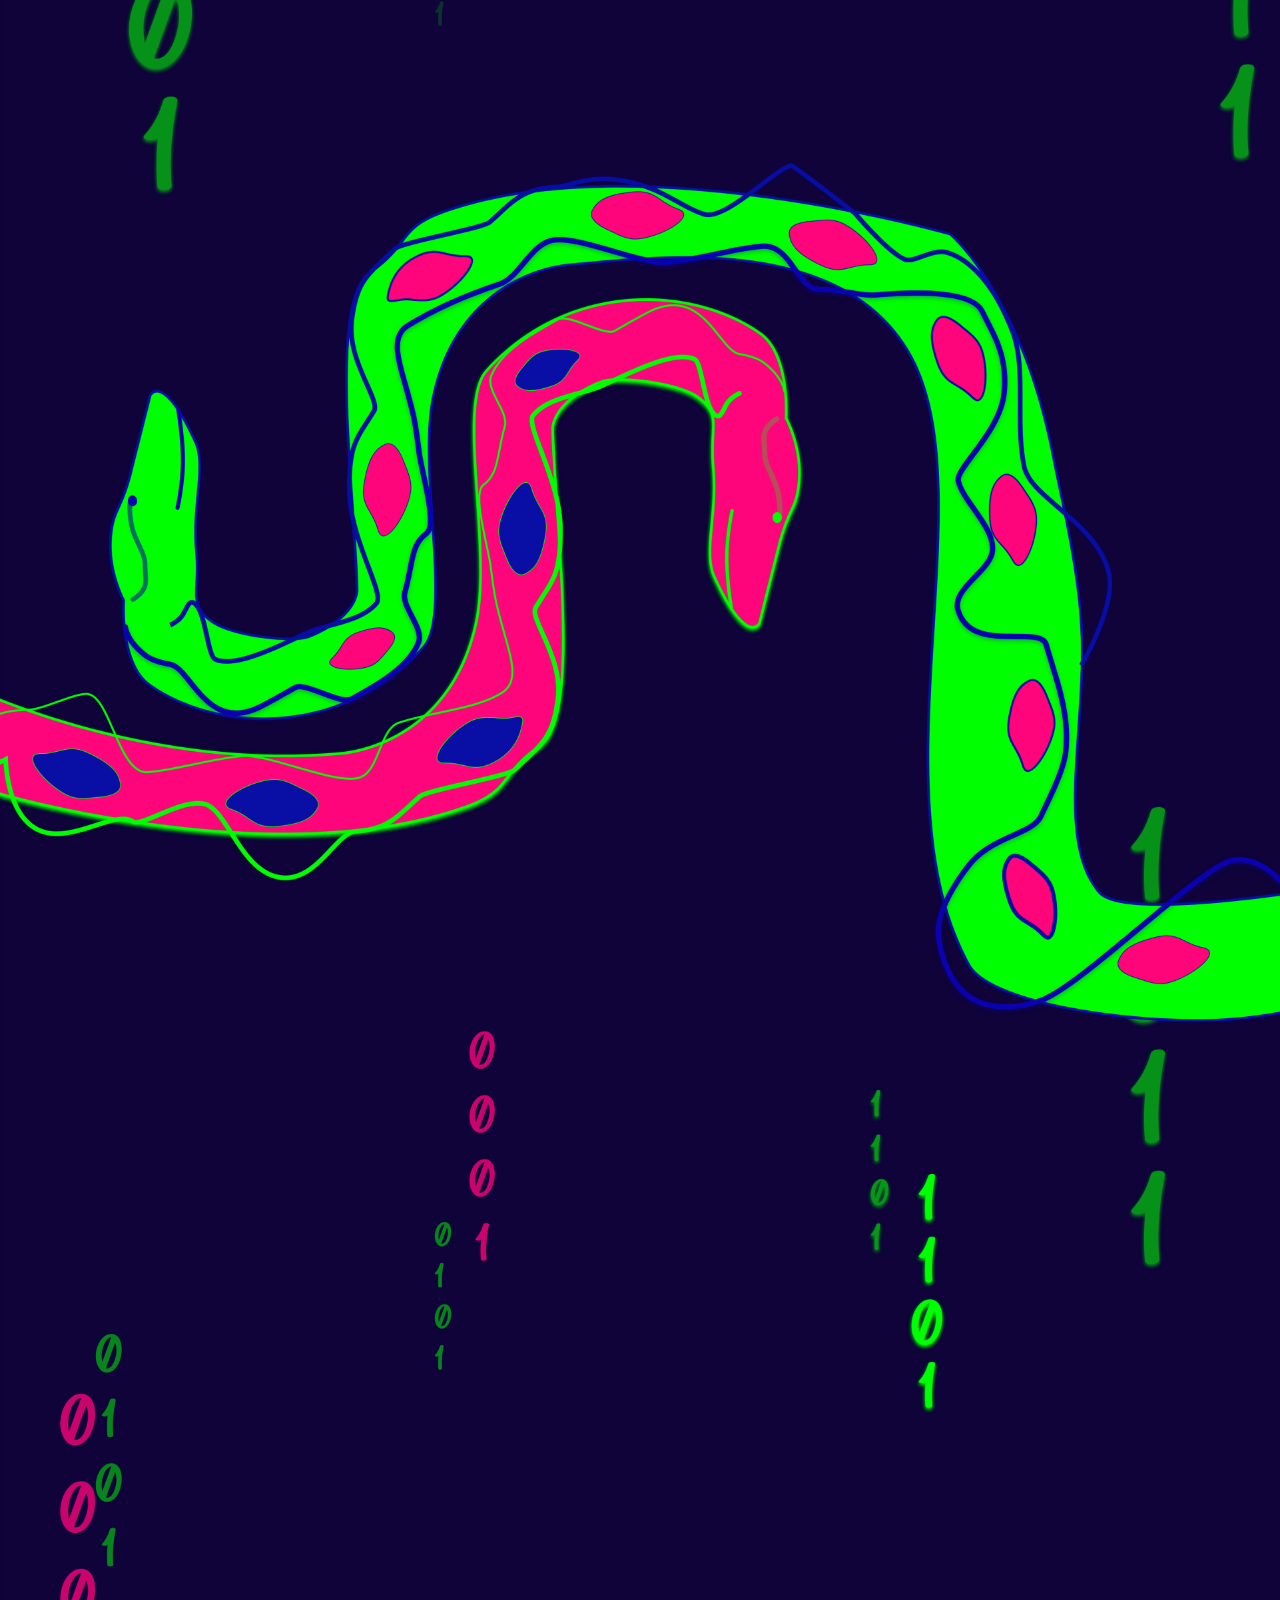
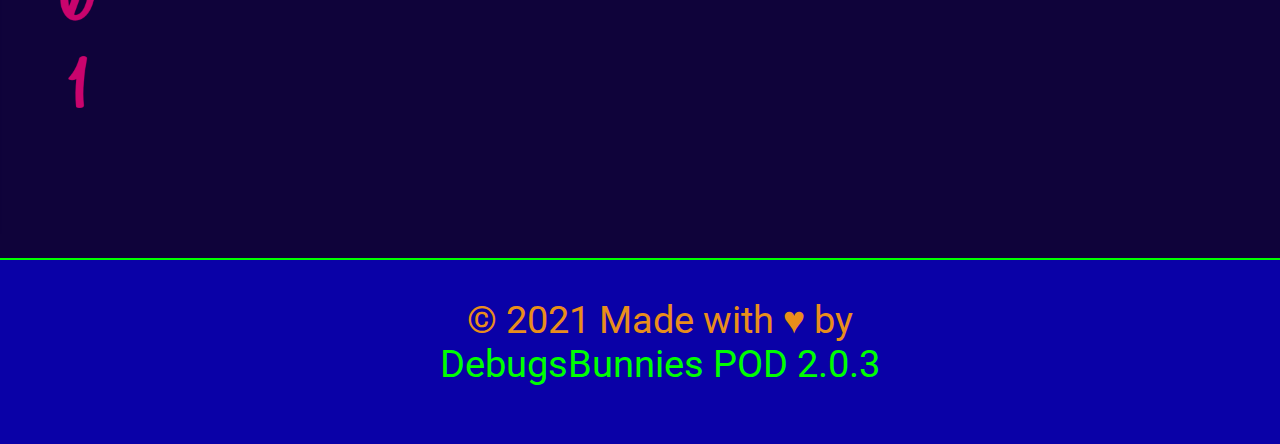
==== commit f983c968: "Merge pull request #12 from gmelodie/sticky-footer" ====
--- a/index.html
+++ b/index.html
@@ -5,12 +5,6 @@
         <link rel="shortcut icon" href="favicon.ico" type="image/x-icon">
         <link href="https://fonts.googleapis.com/css2?family=Sedgwick+Ave+Display&display=swap" rel="stylesheet">
         <link href="index.css" rel="stylesheet">
-        <link rel="stylesheet" href="https://cdnjs.cloudflare.com/ajax/libs/font-awesome/4.7.0/css/font-awesome.min.css">
-        <link rel="preconnect" href="https://fonts.gstatic.com">
-        <link href="https://fonts.googleapis.com/css2?family=Ubuntu&display=swap" rel="stylesheet">
-        <link  rel="stylesheet" href="./homePage/gallery/gallery.css" >
-        <script src="less.js" type="text/javascript"></script>
-
         <title>De-bugs Bunnies</title>
     </head>
 
@@ -23,6 +17,16 @@
             <a class="menu-button" href=""><button class="menu-button">Menu</button></a>
         </nav>
 
+        <!-- <nav>
+            <ul>
+                <li><a><audio src="debugs-bunnies-intro-song.mp3" controls autoplay>
+                        <p> If you are reading this, it is because your browser does not support the audio element.</p>
+                    </audio></a>
+                </li>
+                <li><a class='logo' href="#home"><img style="max-width:60px;height:60px;" src="./homePage/img/logo.png" /></a></li>
+                <li><a href="#menu"><button class="menu-button"></button></a></li>
+            </ul>
+        </nav> -->
         <img style="max-width:100%;height:auto;" src="./homePage/img/header-image.png" />
         <div>
             <marquee scrollamount="17" class='fellows' behavior="scroll" direction="left"> MLH FELLOWS IN YOUR AREA</marquee>
@@ -30,7 +34,7 @@
         </div>
 
         <img style="max-width:100%;height:auto;margin-top: -2%;" src="./homePage/img/about-us.png"  />
-
+        
         <summary class='about-us'>
             <h1 class='main-title'>Welcome to Our Playground🤘</h1>
             <p>
@@ -42,52 +46,11 @@
         </summary>
        <marquee class='numbers' direction="up" height="100"> 0 <br/>1<br/> 1 </marquee>
 
-        <section class='spotify'>
+        <div class='spotify'>
             <iframe src="https://open.spotify.com/embed/playlist/2HNjGFUpLi53E76diJJLiL" style="max-width:100%;height: 480px;"width="400" 
                 frameborder="0" allowtransparency="true" allow="encrypted-media"></iframe>
-        </section>
-        <img style="max-width:100%;height:auto;margin-top: -2%;" src="./homePage/img/background-gallery.png"  />
-
-        <section class="container people-gallery">
-        <div class="card">
-            <img src="https://avatars.githubusercontent.com/u/49288068?v=4">
-            <p class="card__head">Balaka Biswas  <a href="https://github.com/BALaka-18"><i class="fa fa-github github-icon" style="font-size:25px"></i></a></p>
         </div>
-        <div class="card">
-            <img src="https://avatars.githubusercontent.com/u/8129788?v=4">
-            <p class="card__head">Gabriel Cruz  <a href="https://github.com/gmelodie "><i class="fa fa-github github-icon" style="font-size:25px"></i></a></p>
-        </div>
-            <div class="card">
-            <img src="./homePage//img/Saif.jpeg">
-            <p class="card__head">Saif Kazi  <a href="https://github.com/Saif807380"><i class="fa fa-github github-icon" style="font-size:25px"></i></a></p>
-        </div>
-
-        <div class="card">
-            <img src="https://avatars.githubusercontent.com/u/39787073?v=4">
-            <p class="card__head">Shantanu Verma  <a href="https://github.com/SaurusXI"><i class="fa fa-github github-icon" style="font-size:25px"></i></a></p>
-        </div>
-        </section>
-
-        <section class="container forward-top2">
-        <div class="card">
-            <img src="https://media-exp1.licdn.com/dms/image/C4D03AQHrm4gIspCVhg/profile-displayphoto-shrink_400_400/0/1603829732892?e=1623888000&v=beta&t=kHq2haq35iSrh-jfhzLBq1ACMiQZRwRtyFh6WIZ0m0Y">
-            <p class="card__head">Anastasiya Uraleva  <a href="https://github.com/APiligrim"><i class="fa fa-github github-icon" style="font-size:25px"></i></a></p>
-        </div>
-          <div class="card">
-            <img src="https://avatars.githubusercontent.com/u/27647952?v=4">
-            <p class="card__head">Moraru Daniela-Andreea  <a href="https://github.com/m0mosenpai"><i class="fa fa-github github-icon" style="font-size:25px"></i></a></div> </p>
-
-        <div class="card">
-            <img src="https://avatars.githubusercontent.com/u/65631154?v=4">
-            <p class="card__head">Miguel Guardia  <a href="https://github.com/Miguel-Enrique13"><i class="fa fa-github github-icon" style="font-size:25px"></i></a></p>
-        </div>
-
-        <div class="card">
-            <img src="https://avatars.githubusercontent.com/u/17424778?v=4">
-            <p class="card__head">Sarthak Khattar  <a href="https://github.com/m0mosenpai"><i class="fa fa-github github-icon" style="font-size:25px"></i></a></p>
-        </div>
-        </div>
-        </section>
+        <img style="max-width:100%;height:auto;margin-top:10%" src="./homePage/img/gallery.png" />
 
         <footer class="footerInner">
             <p class="footer-text">
@@ -95,6 +58,6 @@
             </p>    
         </footer>
     </div>
-
+    
     </body>
 </html>--- a/index.css
+++ b/index.css
@@ -1,5 +1,4 @@
 @import url("https://fonts.googleapis.com/css2?family=Roboto:wght@500&display=swap");
-
 *,
 html {
   scroll-behavior: smooth;
@@ -11,18 +10,15 @@
   overflow-x: hidden;
   width: 100%;
 }
-
 button {
   cursor: pointer;
 }
-
 button.menu-button:hover {
   color: #00ff00;
   border: #ff057b;
   border-style: solid;
   text-shadow: 1px 1px 2px #00ff00;
 }
-
 button.menu-button {
   cursor: pointer;
   border: none;
@@ -50,7 +46,6 @@
   font-weight: bold;
   font-size: 35px;
 }
-
 .numbers {
   color: #00ff00;
   z-index: 999999;
@@ -58,12 +53,10 @@
   font-family: "Roboto", sans-serif;
   font-size: 40px;
 }
-
 .pod-name {
   color: #00ff00;
   text-decoration: line-through;
 }
-
 .about-us {
   position: relative;
   z-index: 99;
@@ -74,12 +67,10 @@
   font-weight: bold;
   text-align: right;
 }
-
 p {
   font-size: 35px;
   font-family: "Roboto", sans-serif;
 }
-
 .spotify {
   text-align: center;
 }
@@ -89,7 +80,6 @@
   color: #00ff00;
   text-shadow: 1px 1px 2px #00ff00;
 }
-
 audio {
   margin-top: 0.5%;
   border: #00ff00;
@@ -100,7 +90,6 @@
   box-shadow: 1px 1px 2px #00ff00;
   z-index: 999999999;
 }
-
 audio:focus {
   outline: none;
   border: #ff057b;
@@ -108,6 +97,23 @@
   box-shadow: 1px 1px 2px #ff057b;
 }
 
+/* Style the navbar */
+/* #navbar {
+  overflow: hidden;
+  background-color: #0f033a;
+} */
+/* ul {
+  display: flex;
+  list-style: none;
+}
+.menu-button {
+  margin-left: auto;
+  margin-right: auto;
+}
+
+.logo {
+  margin-left: 50%;
+} */
 @keyframes floatText {
   to {
     transform: translateX(-100%);
@@ -118,7 +124,6 @@
   .main-title {
     font-size: 4vw;
   }
-
   p {
     font-size: 2.8vw;
   }
@@ -128,7 +133,6 @@
   .main-title {
     font-size: 50px;
   }
-
   p {
     font-size: 38px;
   }
@@ -138,7 +142,6 @@
   .main-title {
     font-size: 40px;
   }
-
   p {
     font-size: 28px;
   }
@@ -148,7 +151,6 @@
   .main-title {
     font-size: 35px;
   }
-
   p {
     font-size: 25px;
   }
@@ -160,16 +162,13 @@
     margin-right: 0%;
     text-align: center;
   }
-
   .main-title {
     font-size: 55px;
   }
-
   p {
     font-size: 22px;
   }
 }
-
 nav {
   display: flex;
   width: 100%;
@@ -186,7 +185,6 @@
   text-decoration: none;
   margin: 0 50px;
 }
-
 footer {
   border-top: 2px solid #00ff00;
   padding-top: 20px;
@@ -203,15 +201,8 @@
   margin-top: 20px;
 }
 
-.footer-text {
+.footer-text{
   color: #e98e1b;
   text-align: center;
 }
 
-.github-icon {
-  color: #00ff00;
-}
-
-section.people-gallery {
-  margin-top: -100%;
-}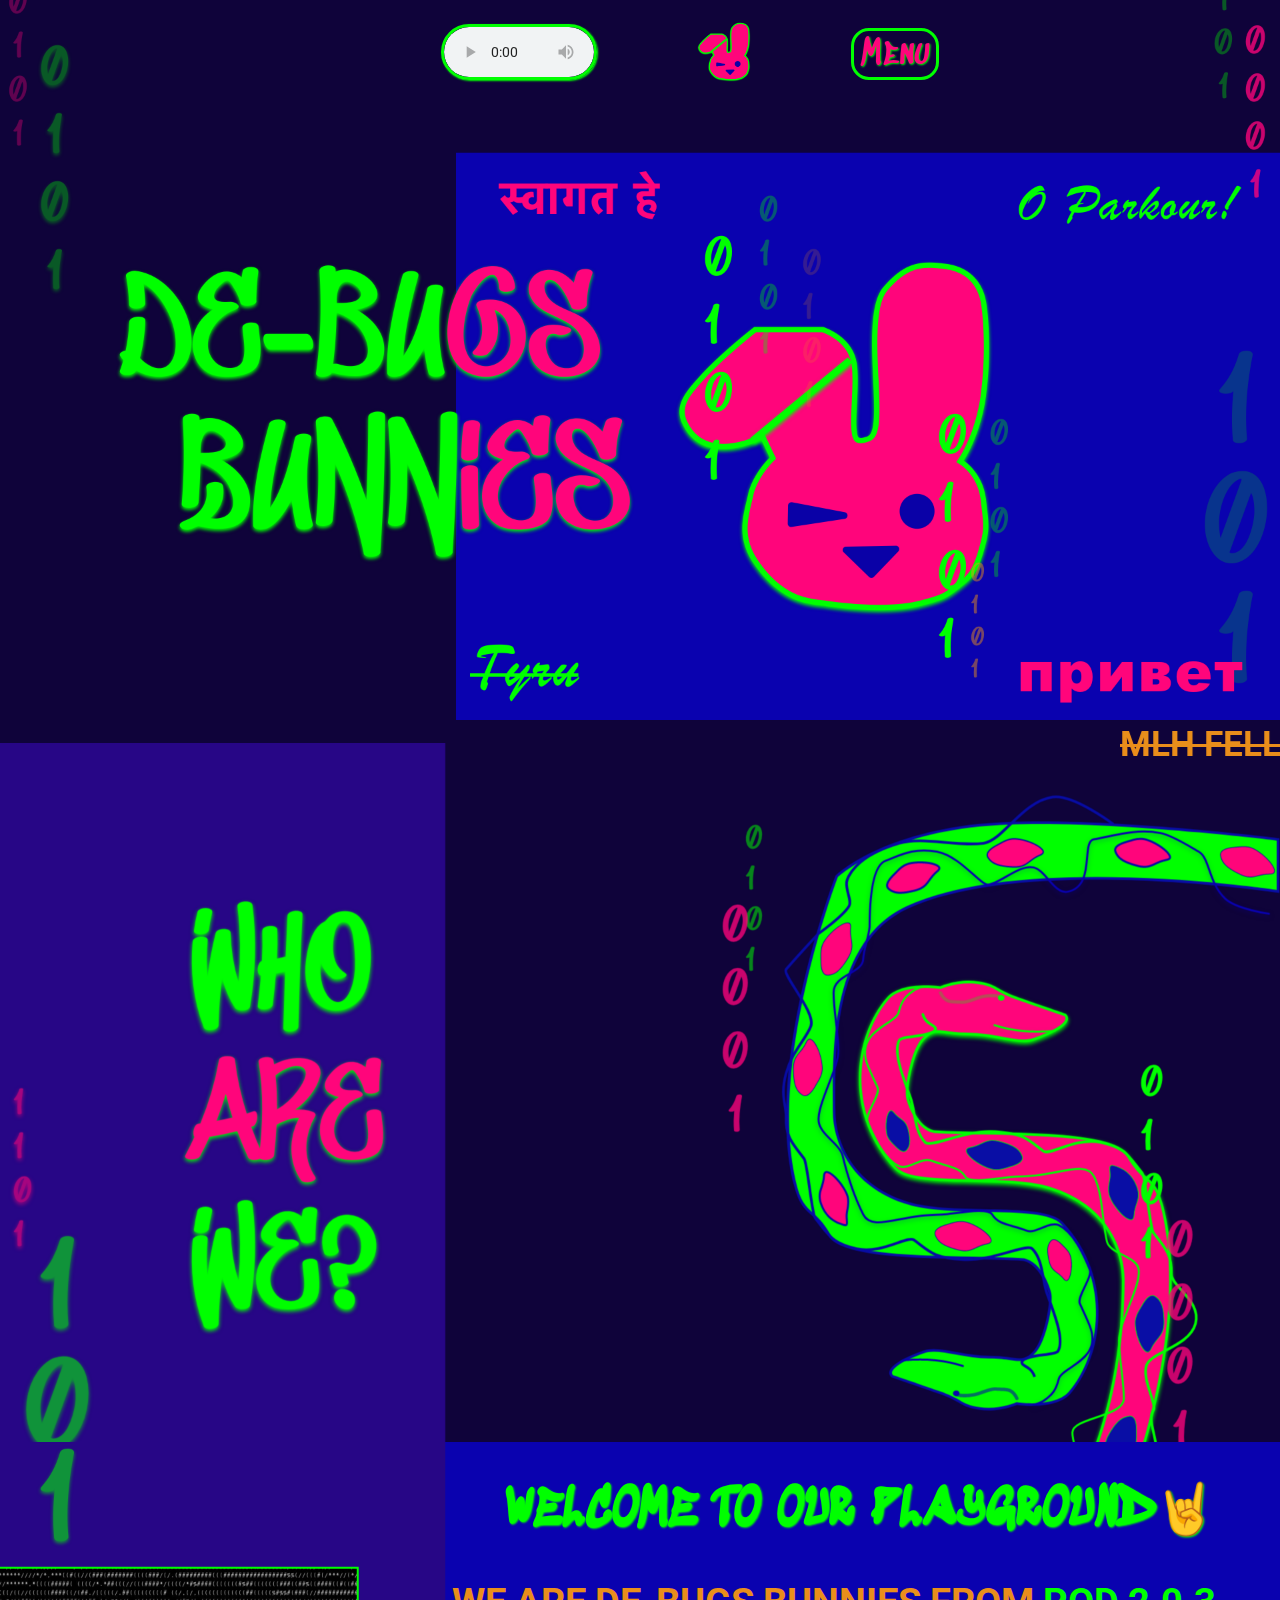
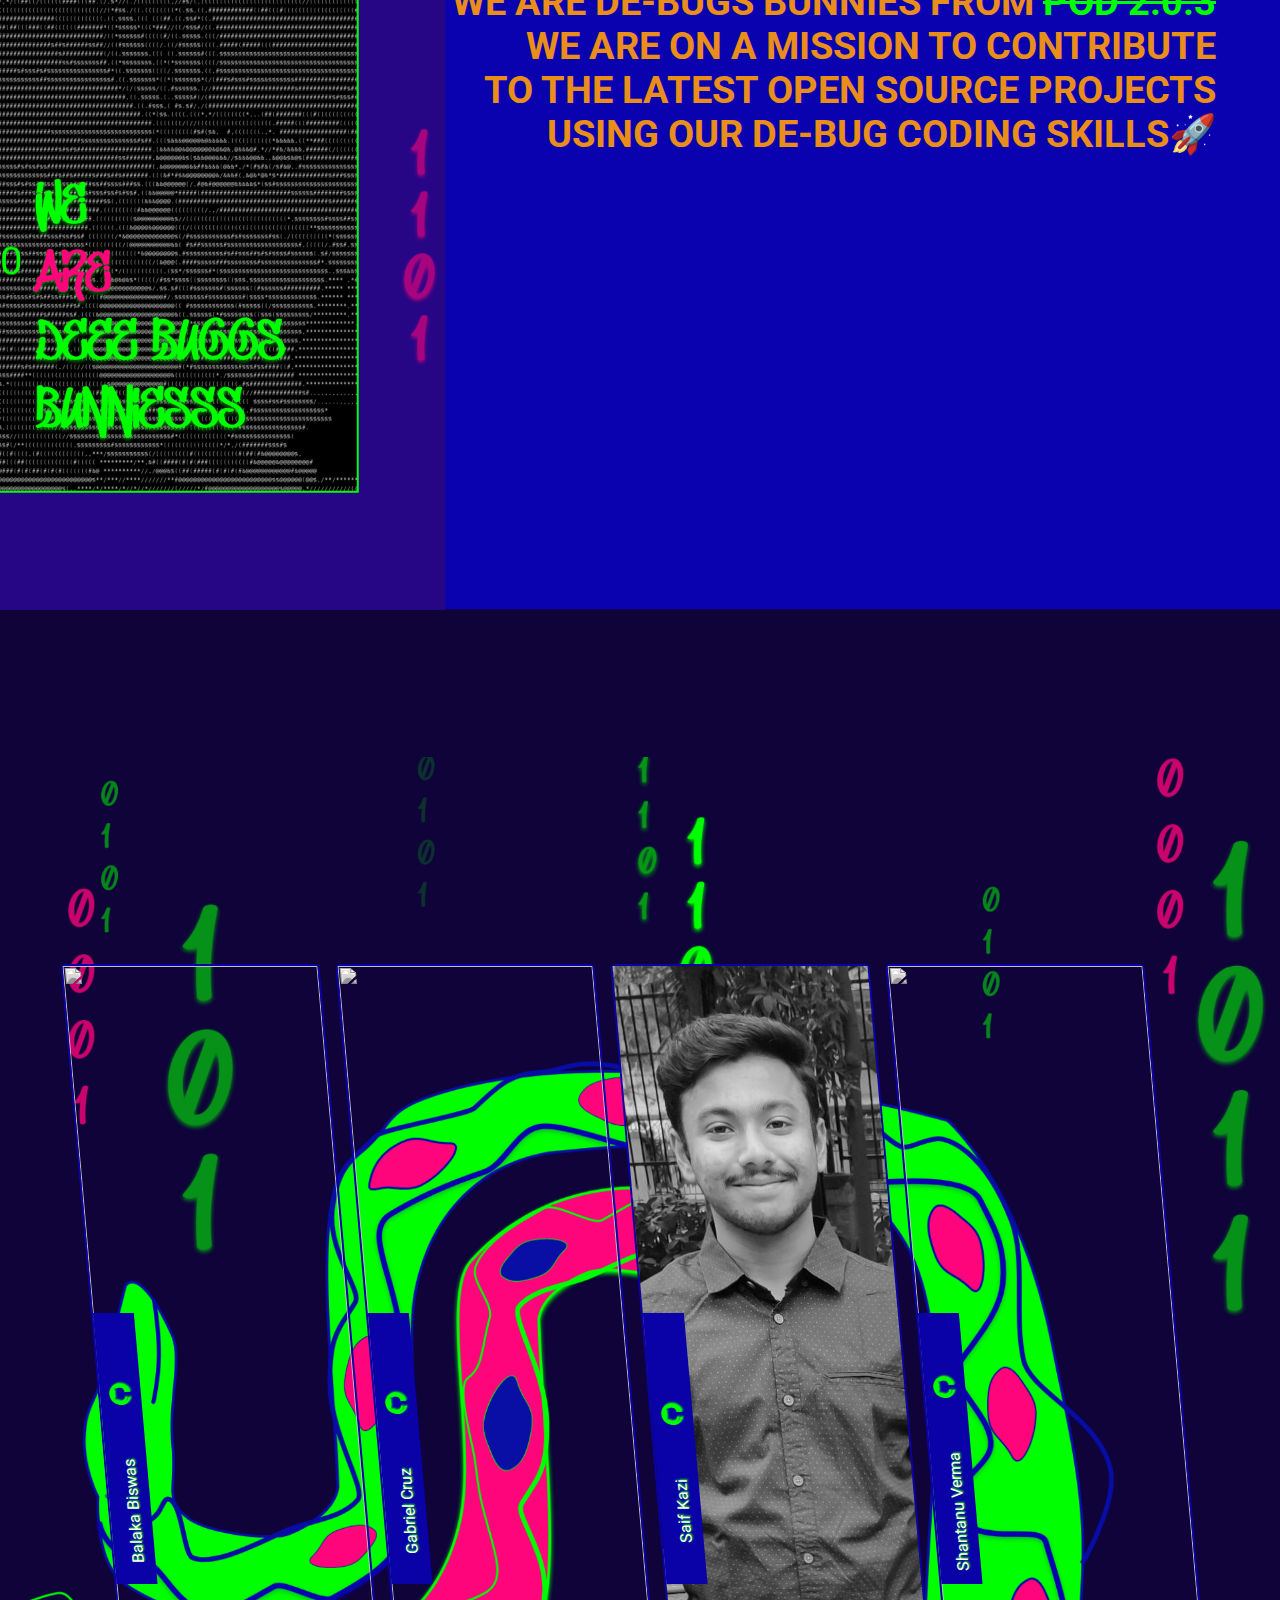
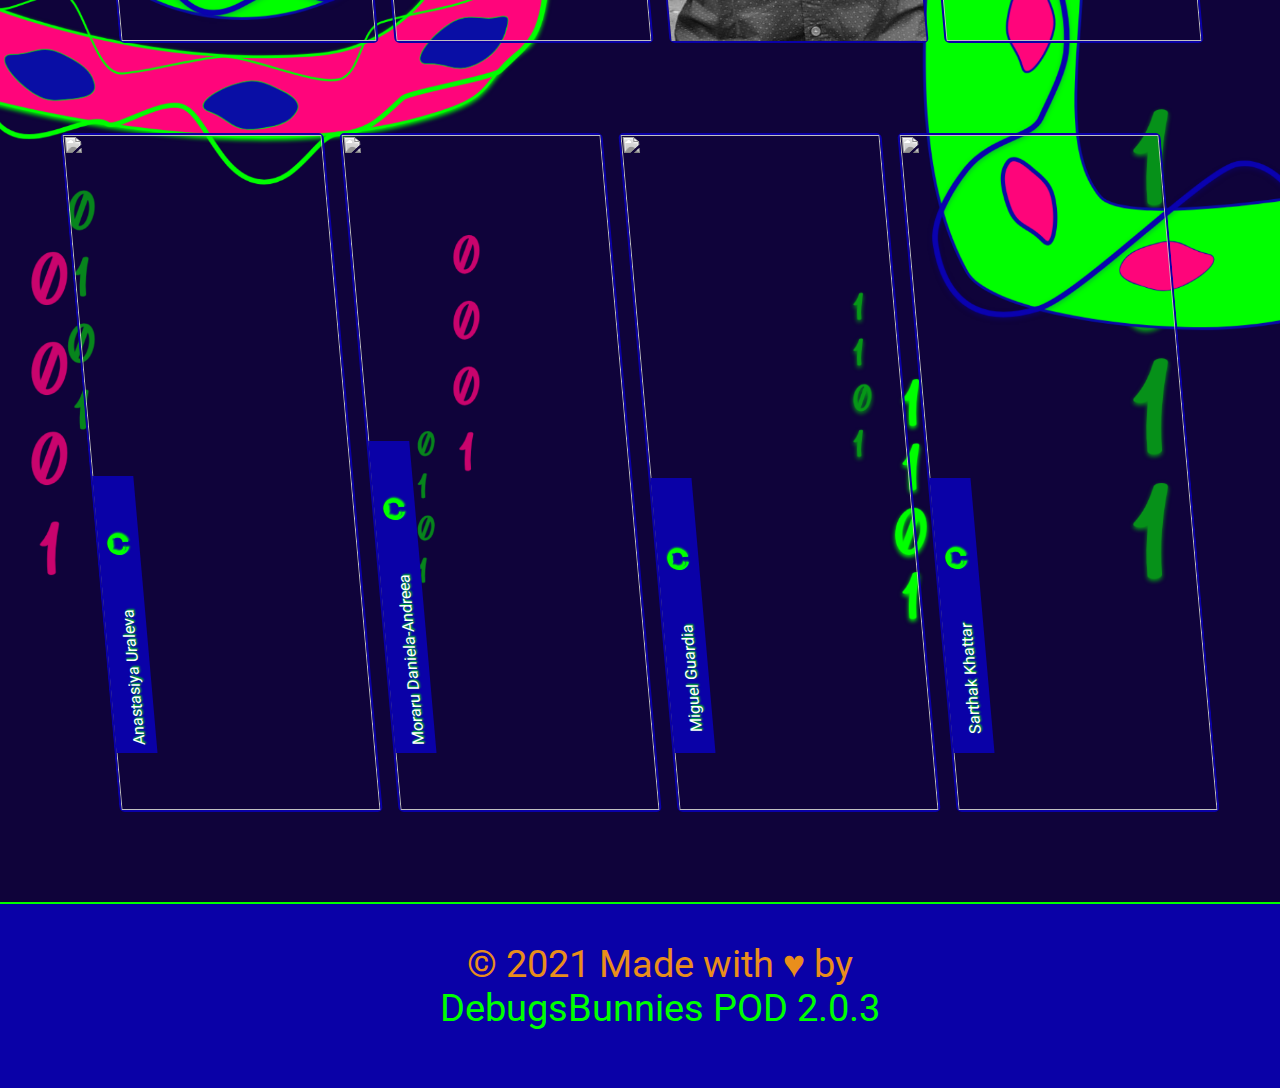
==== commit e7d06732: "Added: Gallery section for the home page" ====
--- a/index.html
+++ b/index.html
@@ -5,6 +5,12 @@
         <link rel="shortcut icon" href="favicon.ico" type="image/x-icon">
         <link href="https://fonts.googleapis.com/css2?family=Sedgwick+Ave+Display&display=swap" rel="stylesheet">
         <link href="index.css" rel="stylesheet">
+        <link rel="stylesheet" href="https://cdnjs.cloudflare.com/ajax/libs/font-awesome/4.7.0/css/font-awesome.min.css">
+        <link rel="preconnect" href="https://fonts.gstatic.com">
+        <link href="https://fonts.googleapis.com/css2?family=Ubuntu&display=swap" rel="stylesheet">
+        <link  rel="stylesheet" href="./homePage/gallery/gallery.css" >
+        <script src="less.js" type="text/javascript"></script>
+
         <title>De-bugs Bunnies</title>
     </head>
 
@@ -17,16 +23,6 @@
             <a class="menu-button" href=""><button class="menu-button">Menu</button></a>
         </nav>
 
-        <!-- <nav>
-            <ul>
-                <li><a><audio src="debugs-bunnies-intro-song.mp3" controls autoplay>
-                        <p> If you are reading this, it is because your browser does not support the audio element.</p>
-                    </audio></a>
-                </li>
-                <li><a class='logo' href="#home"><img style="max-width:60px;height:60px;" src="./homePage/img/logo.png" /></a></li>
-                <li><a href="#menu"><button class="menu-button"></button></a></li>
-            </ul>
-        </nav> -->
         <img style="max-width:100%;height:auto;" src="./homePage/img/header-image.png" />
         <div>
             <marquee scrollamount="17" class='fellows' behavior="scroll" direction="left"> MLH FELLOWS IN YOUR AREA</marquee>
@@ -46,12 +42,53 @@
         </summary>
        <marquee class='numbers' direction="up" height="100"> 0 <br/>1<br/> 1 </marquee>
 
-        <div class='spotify'>
+        <section class='spotify'>
             <iframe src="https://open.spotify.com/embed/playlist/2HNjGFUpLi53E76diJJLiL" style="max-width:100%;height: 480px;"width="400" 
                 frameborder="0" allowtransparency="true" allow="encrypted-media"></iframe>
+        </section>
+        <img style="max-width:100%;height:auto;margin-top: -2%;" src="./homePage/img/background-main.png"  />
+
+        <section class="container people-gallery">
+        <div class="card">
+            <img src="https://avatars.githubusercontent.com/u/49288068?v=4">
+            <p class="card__head">Balaka Biswas  <a href="https://github.com/BALaka-18"><i class="fa fa-github github-icon" style="font-size:25px"></i></a></p>
         </div>
-        <img style="max-width:100%;height:auto;margin-top:10%" src="./homePage/img/gallery.png" />
+        <div class="card">
+            <img src="https://avatars.githubusercontent.com/u/8129788?v=4">
+            <p class="card__head">Gabriel Cruz  <a href="https://github.com/gmelodie "><i class="fa fa-github github-icon" style="font-size:25px"></i></a></p>
+        </div>
+            <div class="card">
+            <img src="./homePage//img/saif.jpg">
+            <p class="card__head">Saif Kazi  <a href="https://github.com/Saif807380"><i class="fa fa-github github-icon" style="font-size:25px"></i></a></p>
+        </div>
 
+        <div class="card">
+            <img src="https://avatars.githubusercontent.com/u/39787073?v=4">
+            <p class="card__head">Shantanu Verma  <a href="https://github.com/SaurusXI"><i class="fa fa-github github-icon" style="font-size:25px"></i></a></p>
+        </div>
+        </section>
+
+        <section class="container forward-top2">
+        <div class="card">
+            <img src="https://media-exp1.licdn.com/dms/image/C4D03AQHrm4gIspCVhg/profile-displayphoto-shrink_400_400/0/1603829732892?e=1623888000&v=beta&t=kHq2haq35iSrh-jfhzLBq1ACMiQZRwRtyFh6WIZ0m0Y">
+            <p class="card__head">Anastasiya Uraleva  <a href="https://github.com/APiligrim"><i class="fa fa-github github-icon" style="font-size:25px"></i></a></p>
+        </div>
+          <div class="card">
+            <img src="https://avatars.githubusercontent.com/u/27647952?v=4">
+            <p class="card__head">Moraru Daniela-Andreea  <a href="https://github.com/m0mosenpai"><i class="fa fa-github github-icon" style="font-size:25px"></i></a></div> </p>
+
+        <div class="card">
+            <img src="https://avatars.githubusercontent.com/u/65631154?v=4">
+            <p class="card__head">Miguel Guardia  <a href="https://github.com/Miguel-Enrique13"><i class="fa fa-github github-icon" style="font-size:25px"></i></a></p>
+        </div>
+
+        <div class="card">
+            <img src="https://avatars.githubusercontent.com/u/17424778?v=4">
+            <p class="card__head">Sarthak Khattar  <a href="https://github.com/m0mosenpai"><i class="fa fa-github github-icon" style="font-size:25px"></i></a></p>
+        </div>
+        </div>
+        </section>
+       
         <footer class="footerInner">
             <p class="footer-text">
             © 2021 Made with &hearts; by <br/><a style="color: #00ff00" href="https://gmcruz.me/debugs-bunnies/">DebugsBunnies POD 2.0.3 </a>  
--- a/index.css
+++ b/index.css
@@ -10,6 +10,7 @@
   overflow-x: hidden;
   width: 100%;
 }
+
 button {
   cursor: pointer;
 }
@@ -97,23 +98,6 @@
   box-shadow: 1px 1px 2px #ff057b;
 }
 
-/* Style the navbar */
-/* #navbar {
-  overflow: hidden;
-  background-color: #0f033a;
-} */
-/* ul {
-  display: flex;
-  list-style: none;
-}
-.menu-button {
-  margin-left: auto;
-  margin-right: auto;
-}
-
-.logo {
-  margin-left: 50%;
-} */
 @keyframes floatText {
   to {
     transform: translateX(-100%);
@@ -206,3 +190,10 @@
   text-align: center;
 }
 
+.github-icon{
+  color: #00ff00;
+}
+
+section.people-gallery{
+  margin-top: -100%;
+}--- a/homePage/gallery/gallery.css
+++ b/homePage/gallery/gallery.css
@@ -0,0 +1,67 @@
+/* body {
+	 margin: 0;
+	 min-height: 100vh;
+	 background: #000;
+	 font-family: sans-serif;
+	 display: flex;
+	 justify-content: center;
+	 align-items: center;
+} */
+ .container {
+	 display: flex;
+	 justify-content: center;
+	 align-items: center;
+	 margin: 10vmin;
+	 overflow: hidden;
+	 transform: skew(5deg);
+}
+ .container .card {
+	 flex: 1;
+	 transition: all 1s ease-in-out;
+	 height: 75vmin;
+	 position: relative;
+      border: 2px solid #0A01A7;
+      text-shadow: 1px 1px 2px #00ff00;
+      border-radius: 5px;
+}
+ .container .card .card__head {
+	 color: white;
+	 background: #0A01A7;
+	 padding: 0.5em;
+	 transform: rotate(-90deg);
+	 transform-origin: 0% 0%;
+	 transition: all 0.5s ease-in-out;
+	 min-width: 100%;
+	 text-align: center;
+	 position: absolute;
+	 bottom: 0;
+	 left: 0;
+	 font-size: 1em;
+	 white-space: nowrap;
+}
+ .container .card:hover {
+	 flex-grow: 20;
+}
+ .container .card:hover img {
+	 filter: grayscale(0);
+}
+ .container .card:hover .card__head  {
+     margin-top: 1.5%;
+	 text-align: center;
+	 top: calc(90% - 2em);
+	 color: white;
+	 background: #0f033a;
+	 font-size: 2em;
+	 transform: rotate(0deg) skew(-5deg);
+}
+ .container .card img {
+	 width: 100%;
+	 height: 100%;
+	 object-fit: cover;
+	 transition: all 1s ease-in-out;
+	 filter: grayscale(100%);
+}
+ .container .card:not(:nth-child(5)) {
+	 margin-right: 1em;
+}
+ 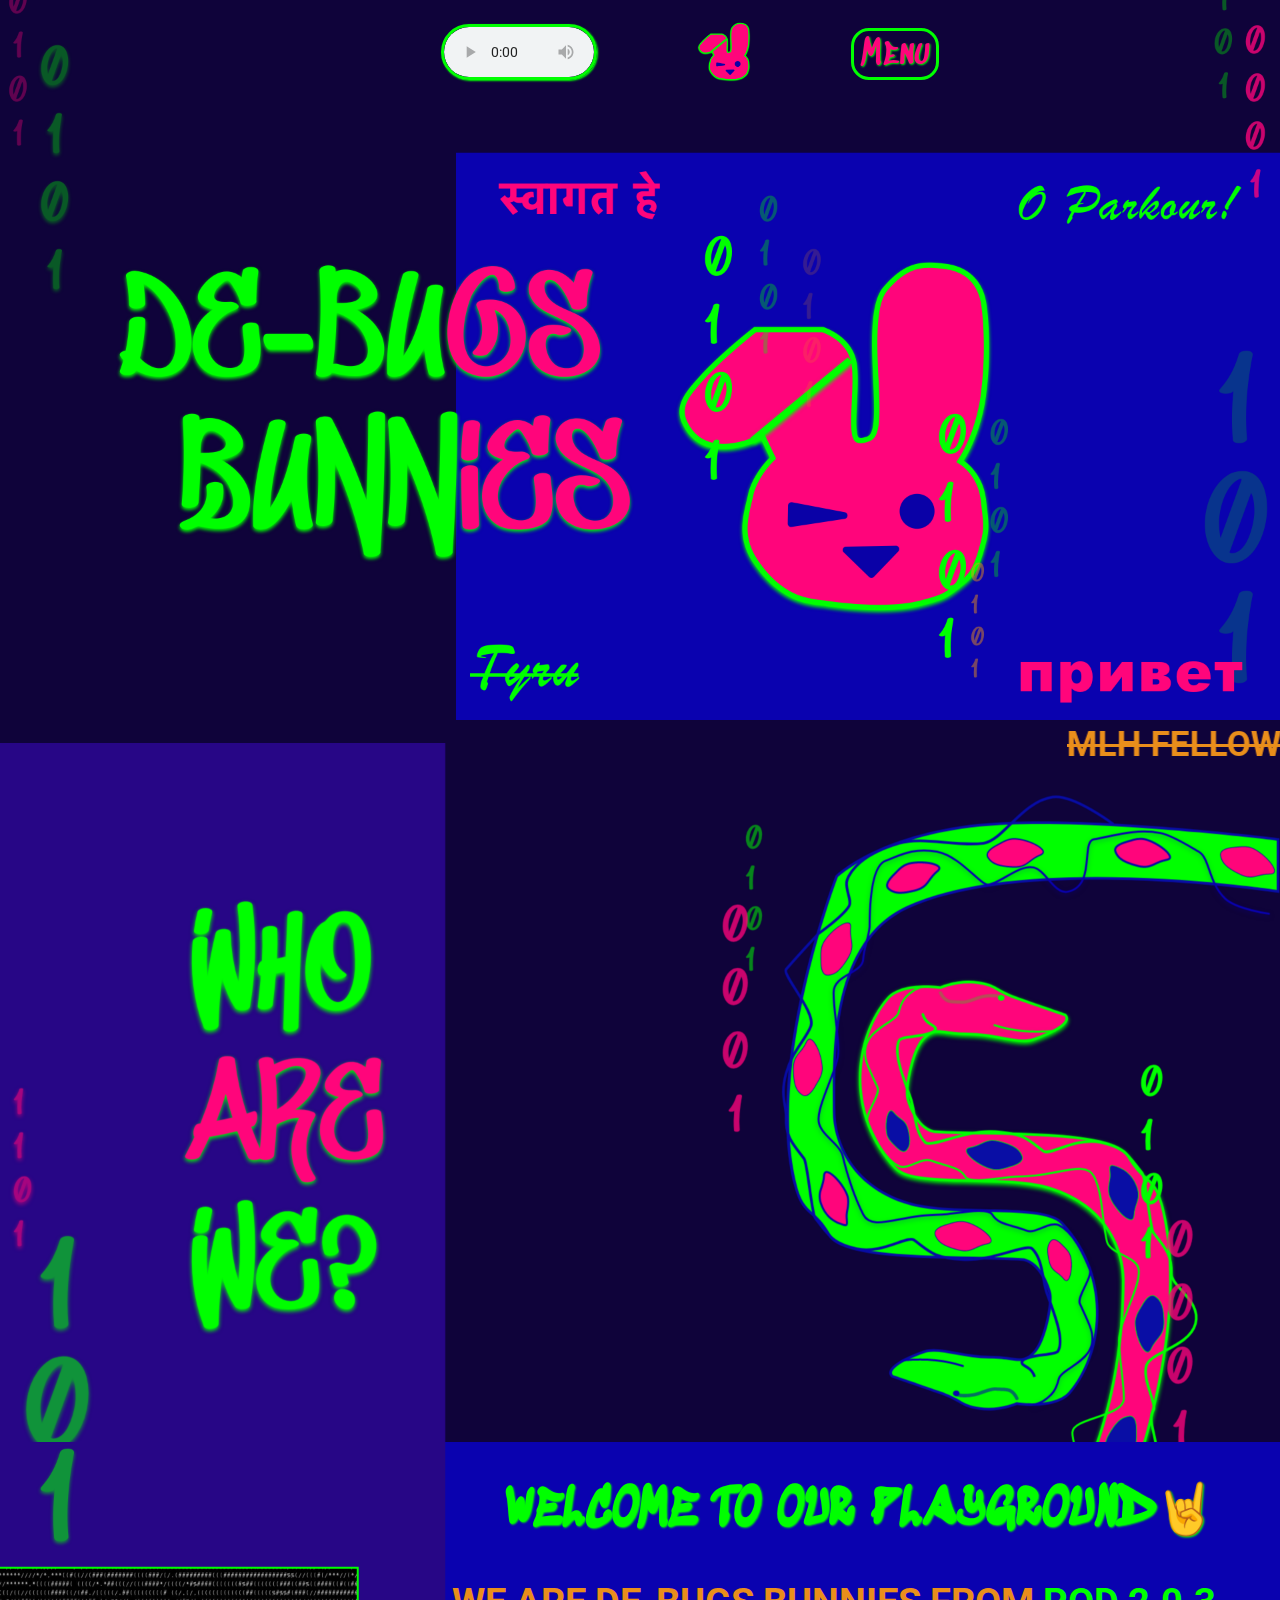
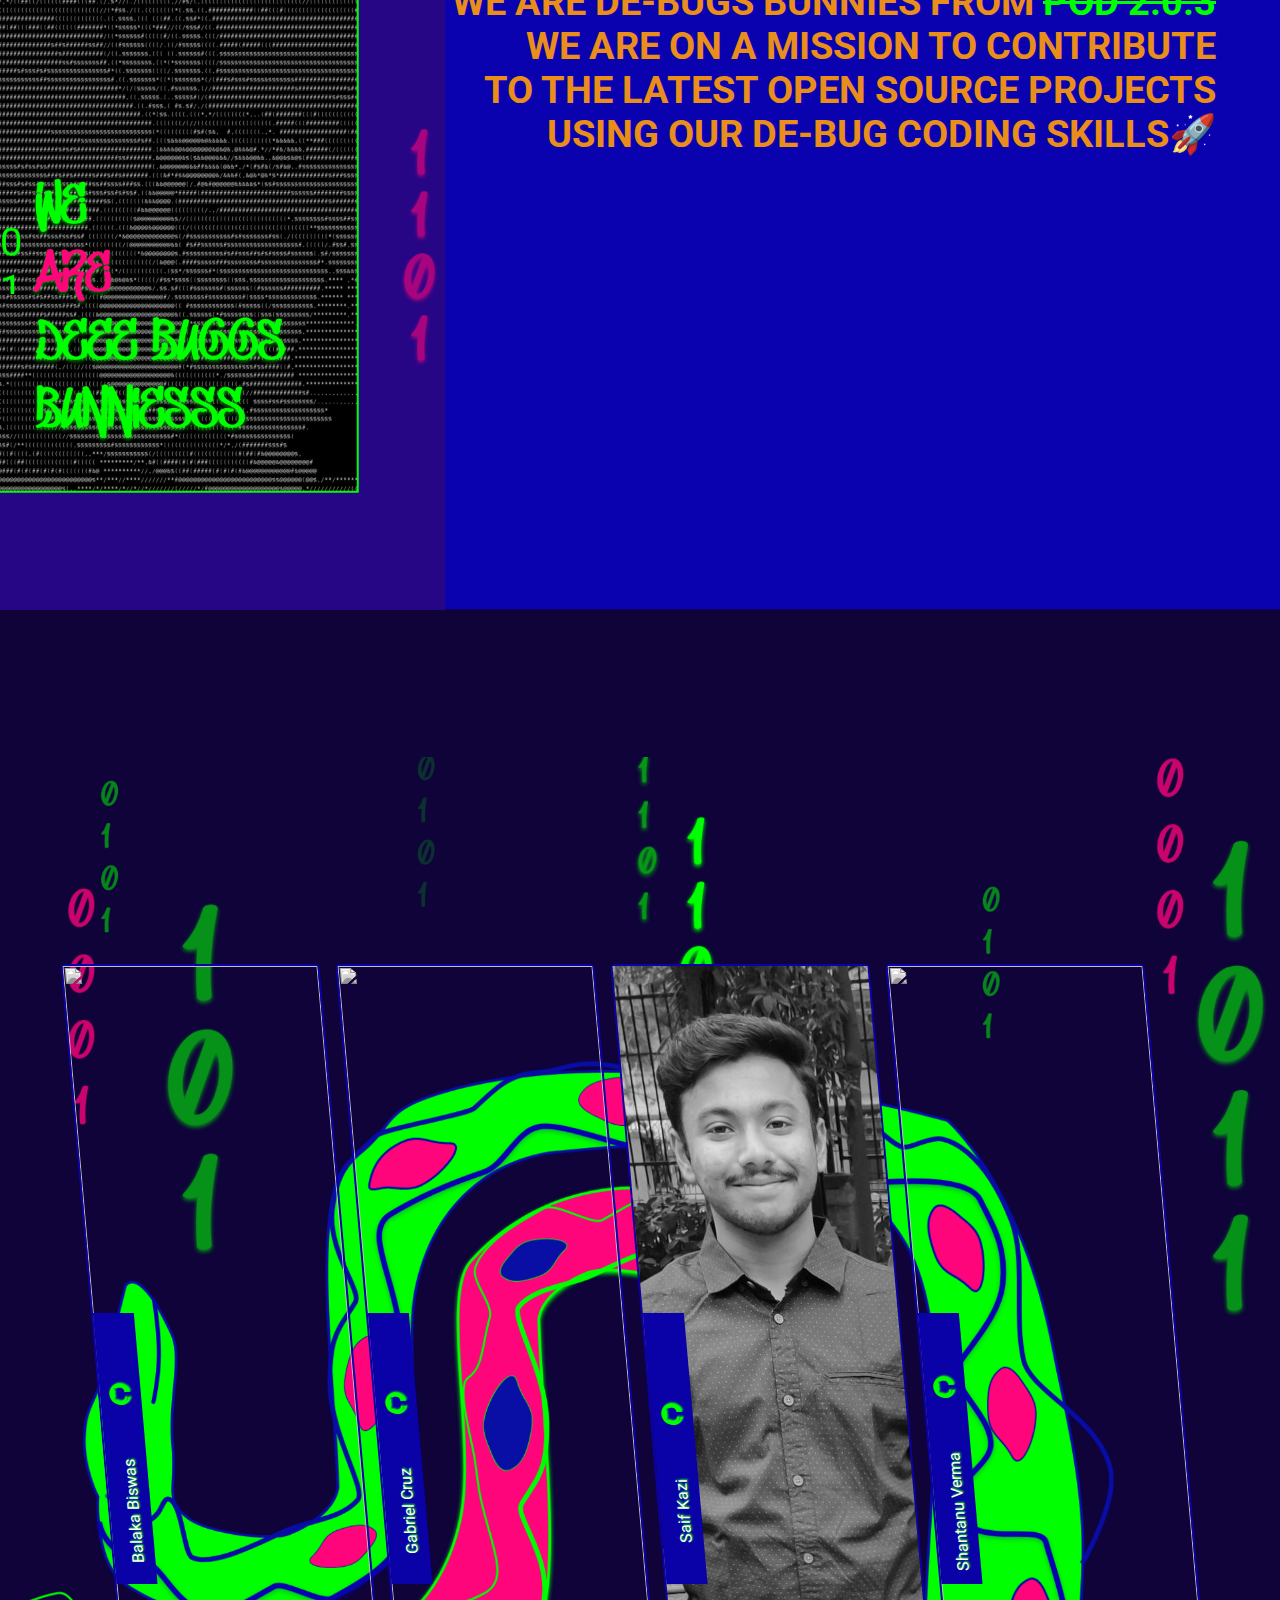
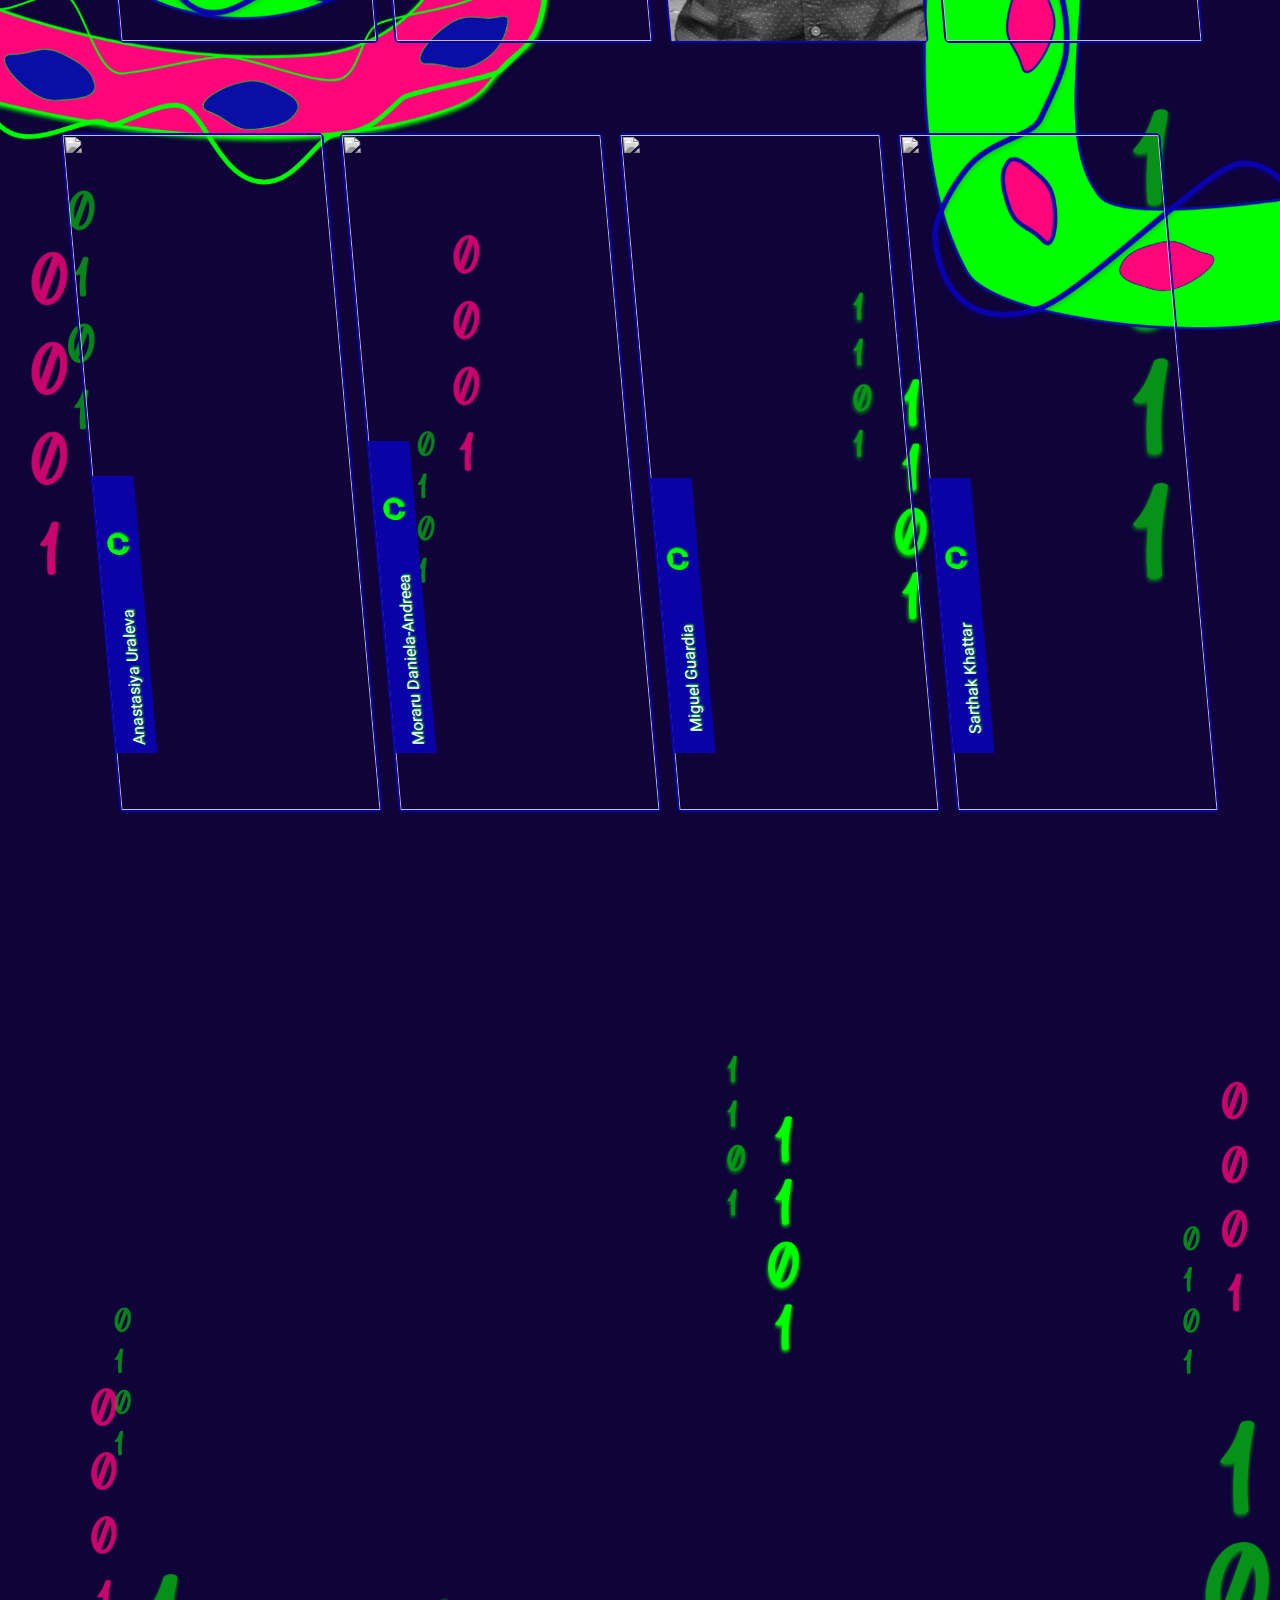
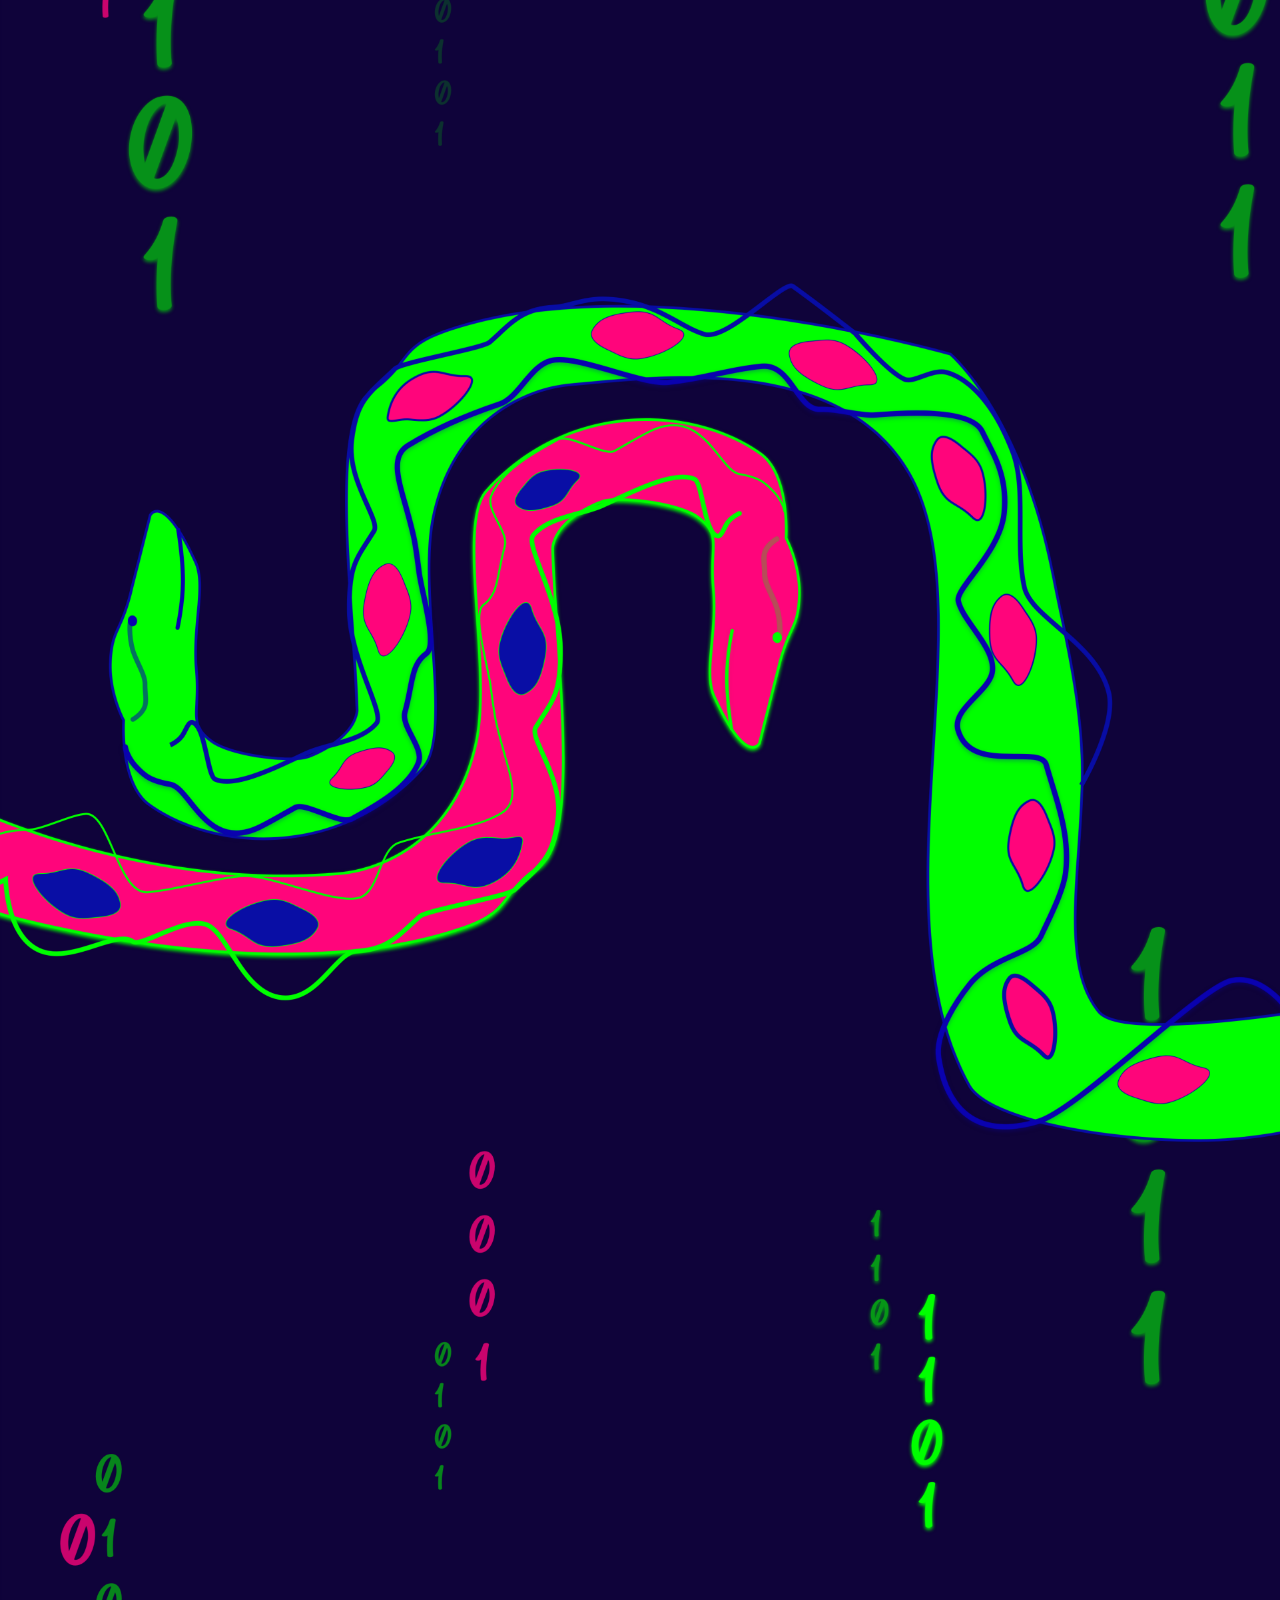
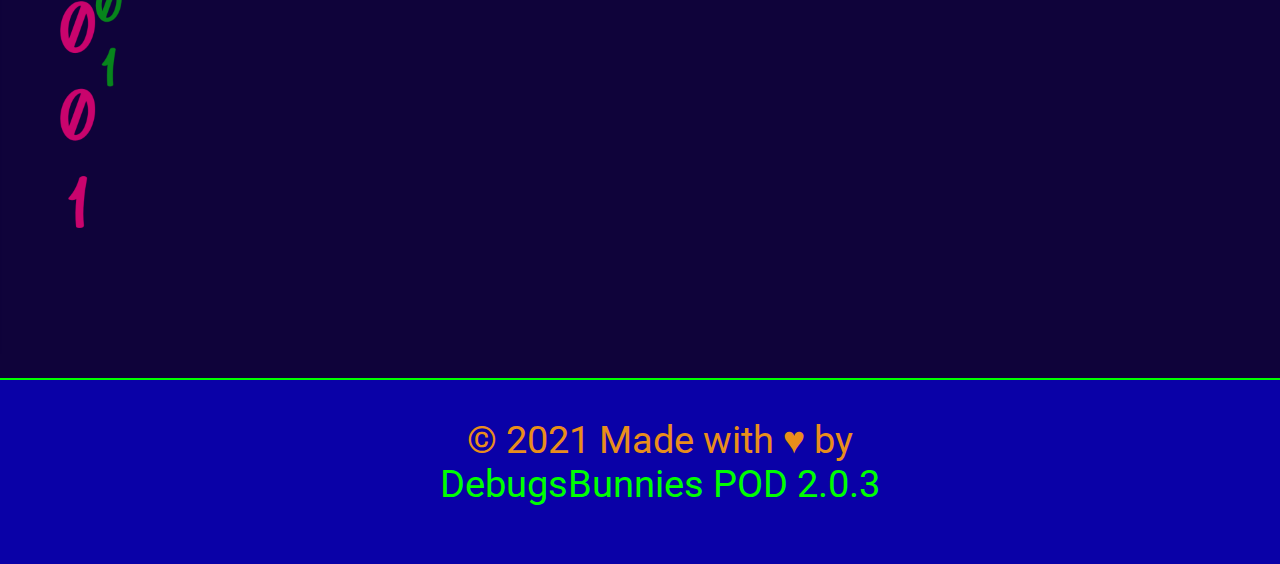
==== commit c620480f: "Merge branch 'main' into ana-branch" ====
--- a/index.html
+++ b/index.html
@@ -5,6 +5,7 @@
         <link rel="shortcut icon" href="favicon.ico" type="image/x-icon">
         <link href="https://fonts.googleapis.com/css2?family=Sedgwick+Ave+Display&display=swap" rel="stylesheet">
         <link href="index.css" rel="stylesheet">
+
         <link rel="stylesheet" href="https://cdnjs.cloudflare.com/ajax/libs/font-awesome/4.7.0/css/font-awesome.min.css">
         <link rel="preconnect" href="https://fonts.gstatic.com">
         <link href="https://fonts.googleapis.com/css2?family=Ubuntu&display=swap" rel="stylesheet">
@@ -89,6 +90,8 @@
         </div>
         </section>
        
+        <img style="max-width:100%;height:auto;margin-top:10%" src="./homePage/img/gallery.png" />
+
         <footer class="footerInner">
             <p class="footer-text">
             © 2021 Made with &hearts; by <br/><a style="color: #00ff00" href="https://gmcruz.me/debugs-bunnies/">DebugsBunnies POD 2.0.3 </a>  
--- a/index.css
+++ b/index.css
@@ -196,4 +196,5 @@
 
 section.people-gallery{
   margin-top: -100%;
-}+}
+
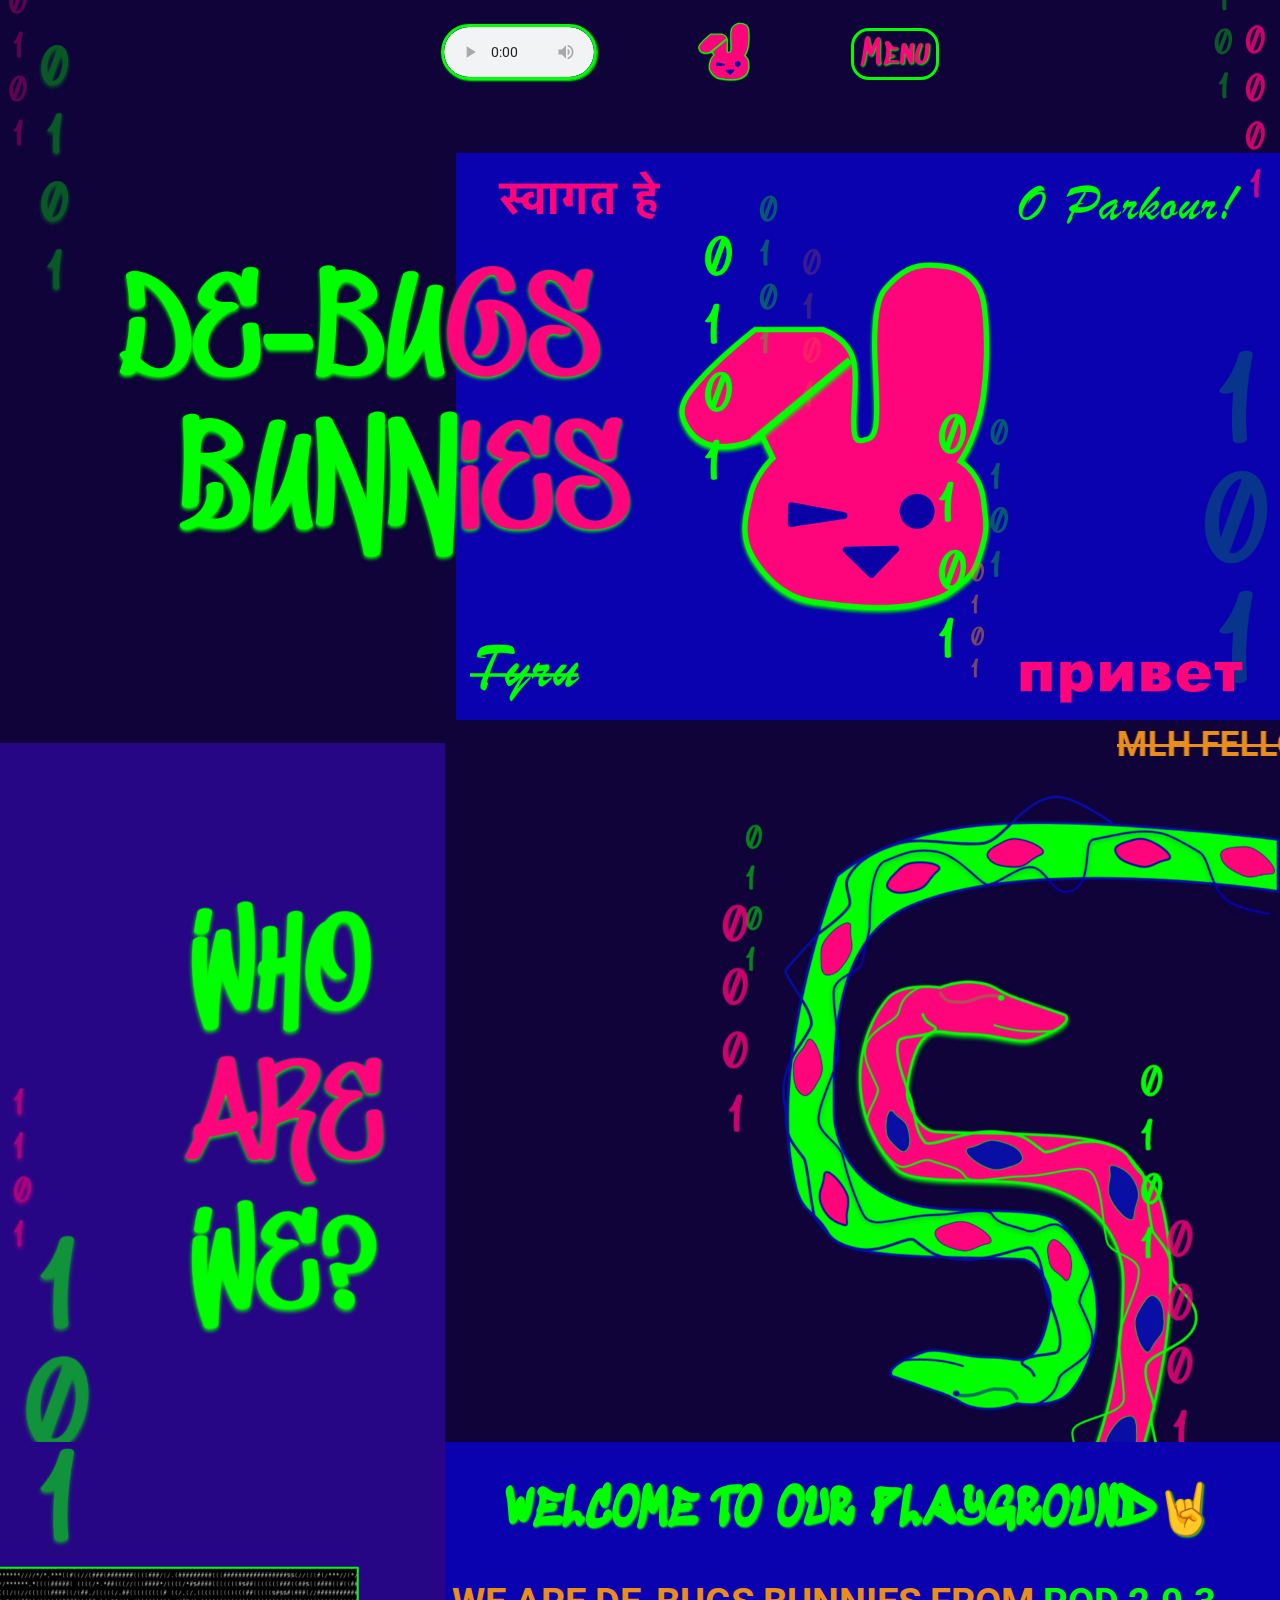
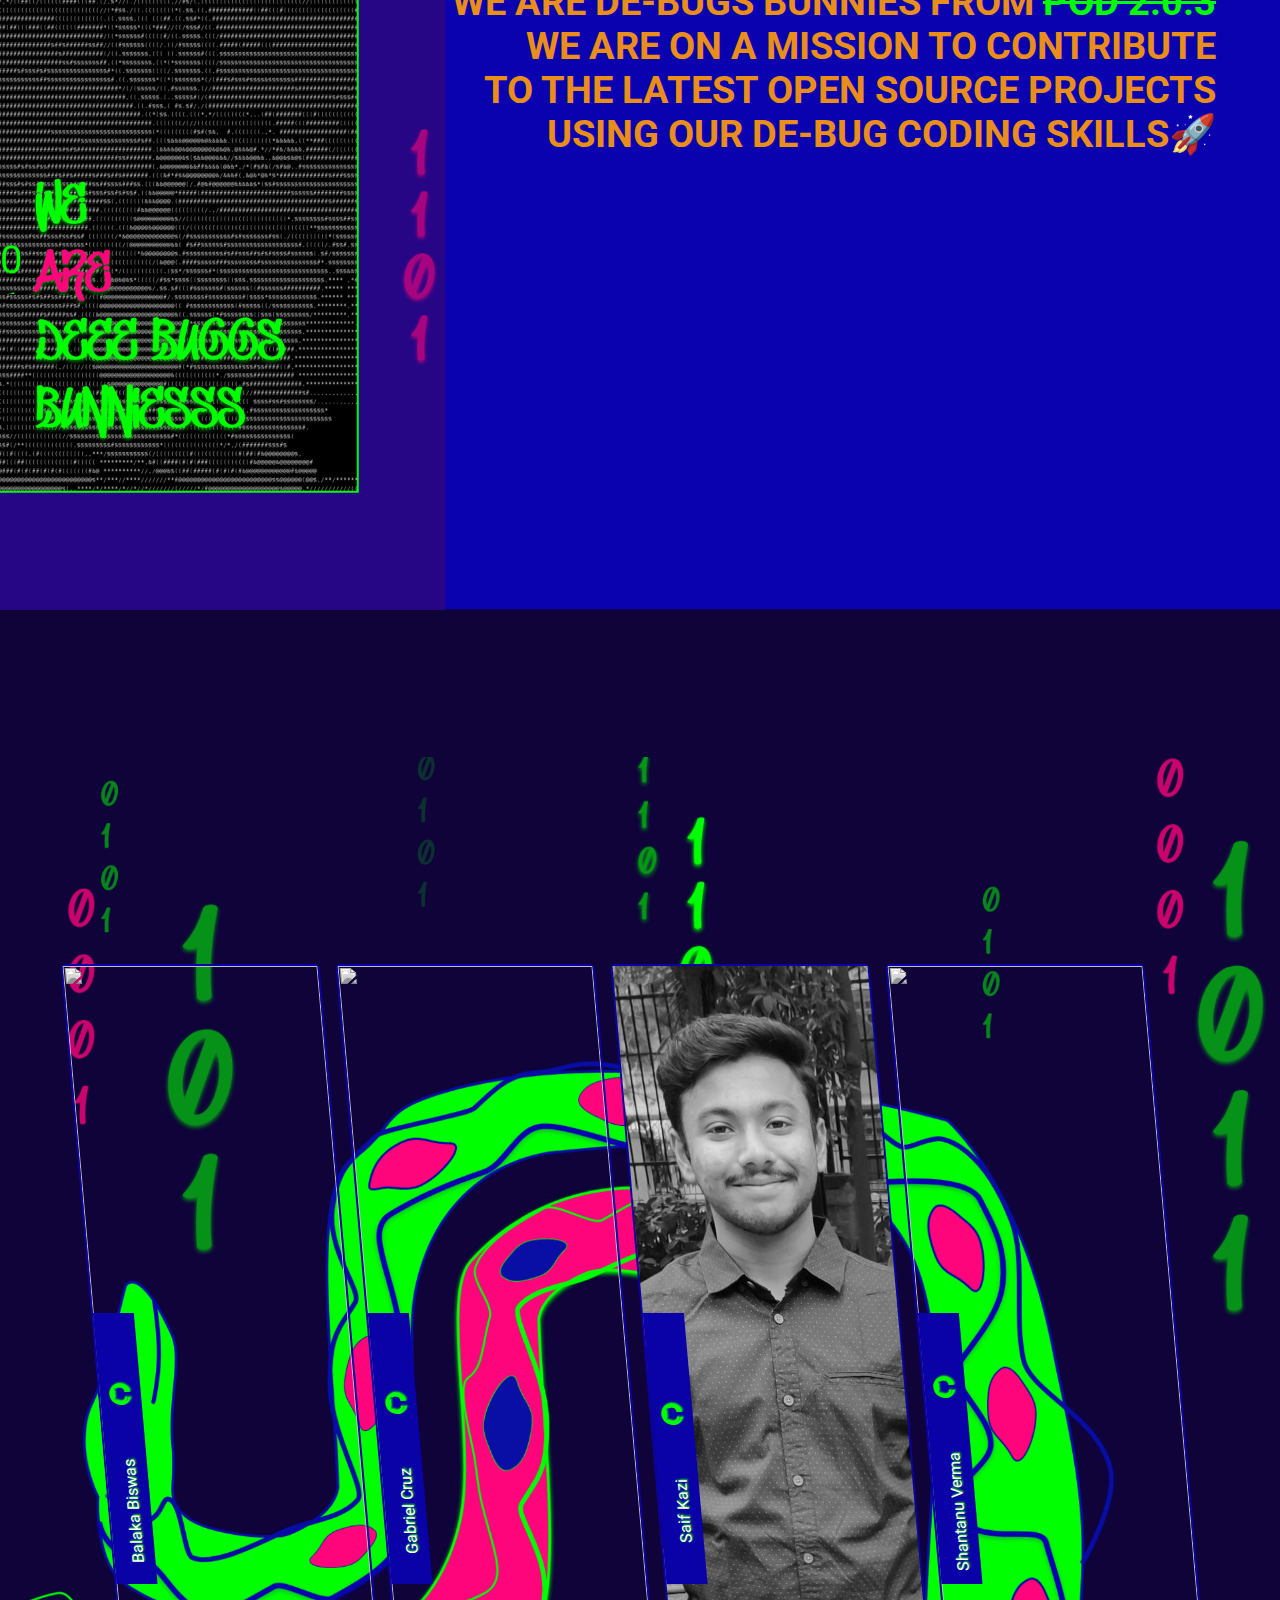
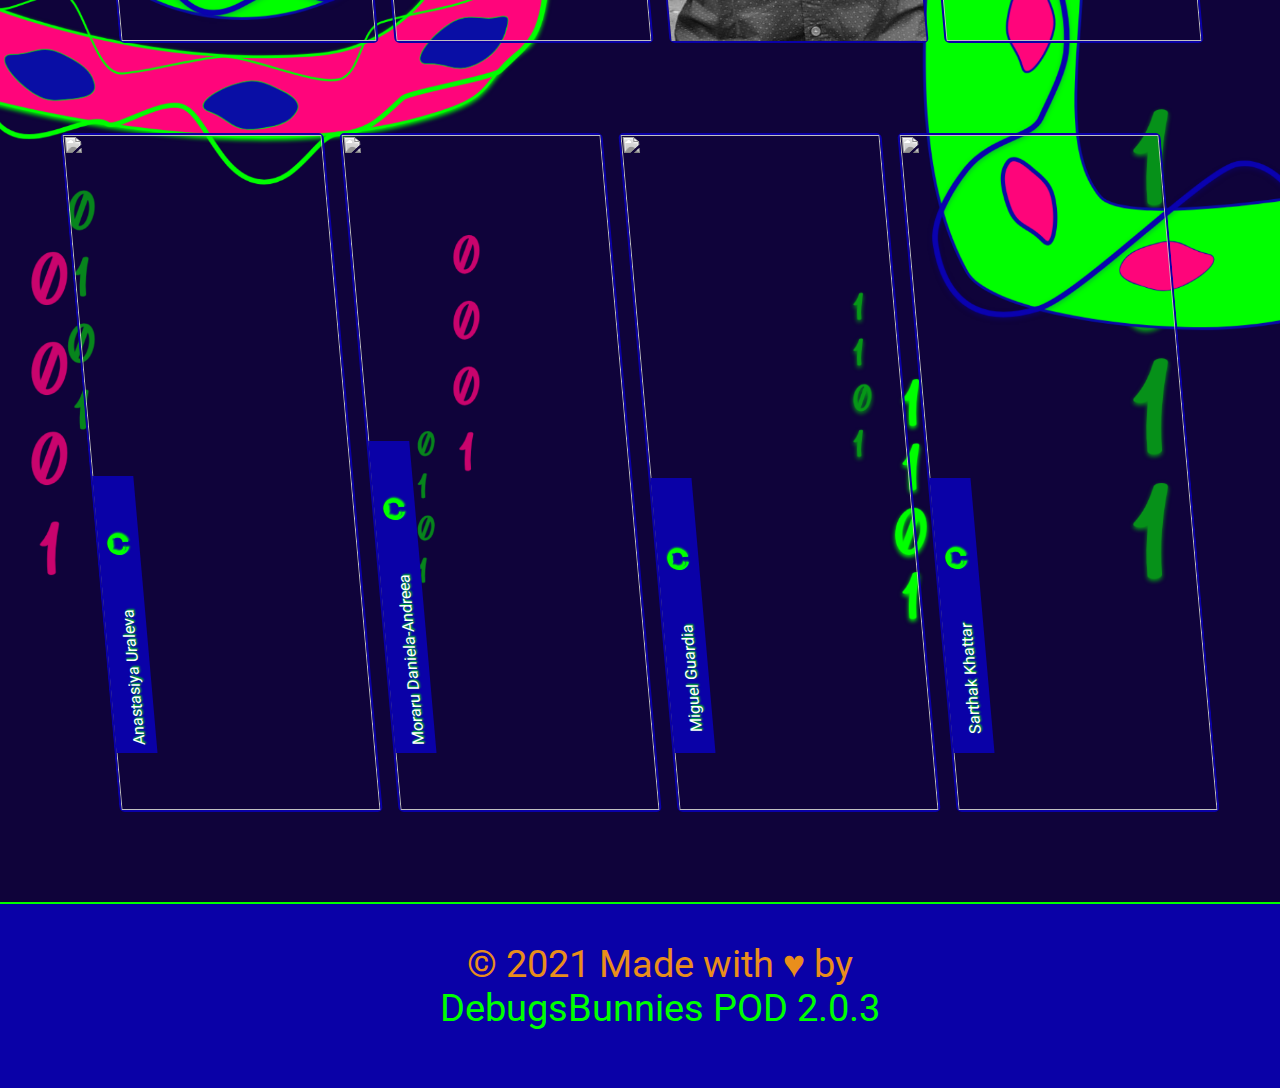
==== commit a9c6730e: "updated gallery background" ====
--- a/index.html
+++ b/index.html
@@ -90,8 +90,6 @@
         </div>
         </section>
        
-        <img style="max-width:100%;height:auto;margin-top:10%" src="./homePage/img/gallery.png" />
-
         <footer class="footerInner">
             <p class="footer-text">
             © 2021 Made with &hearts; by <br/><a style="color: #00ff00" href="https://gmcruz.me/debugs-bunnies/">DebugsBunnies POD 2.0.3 </a>  
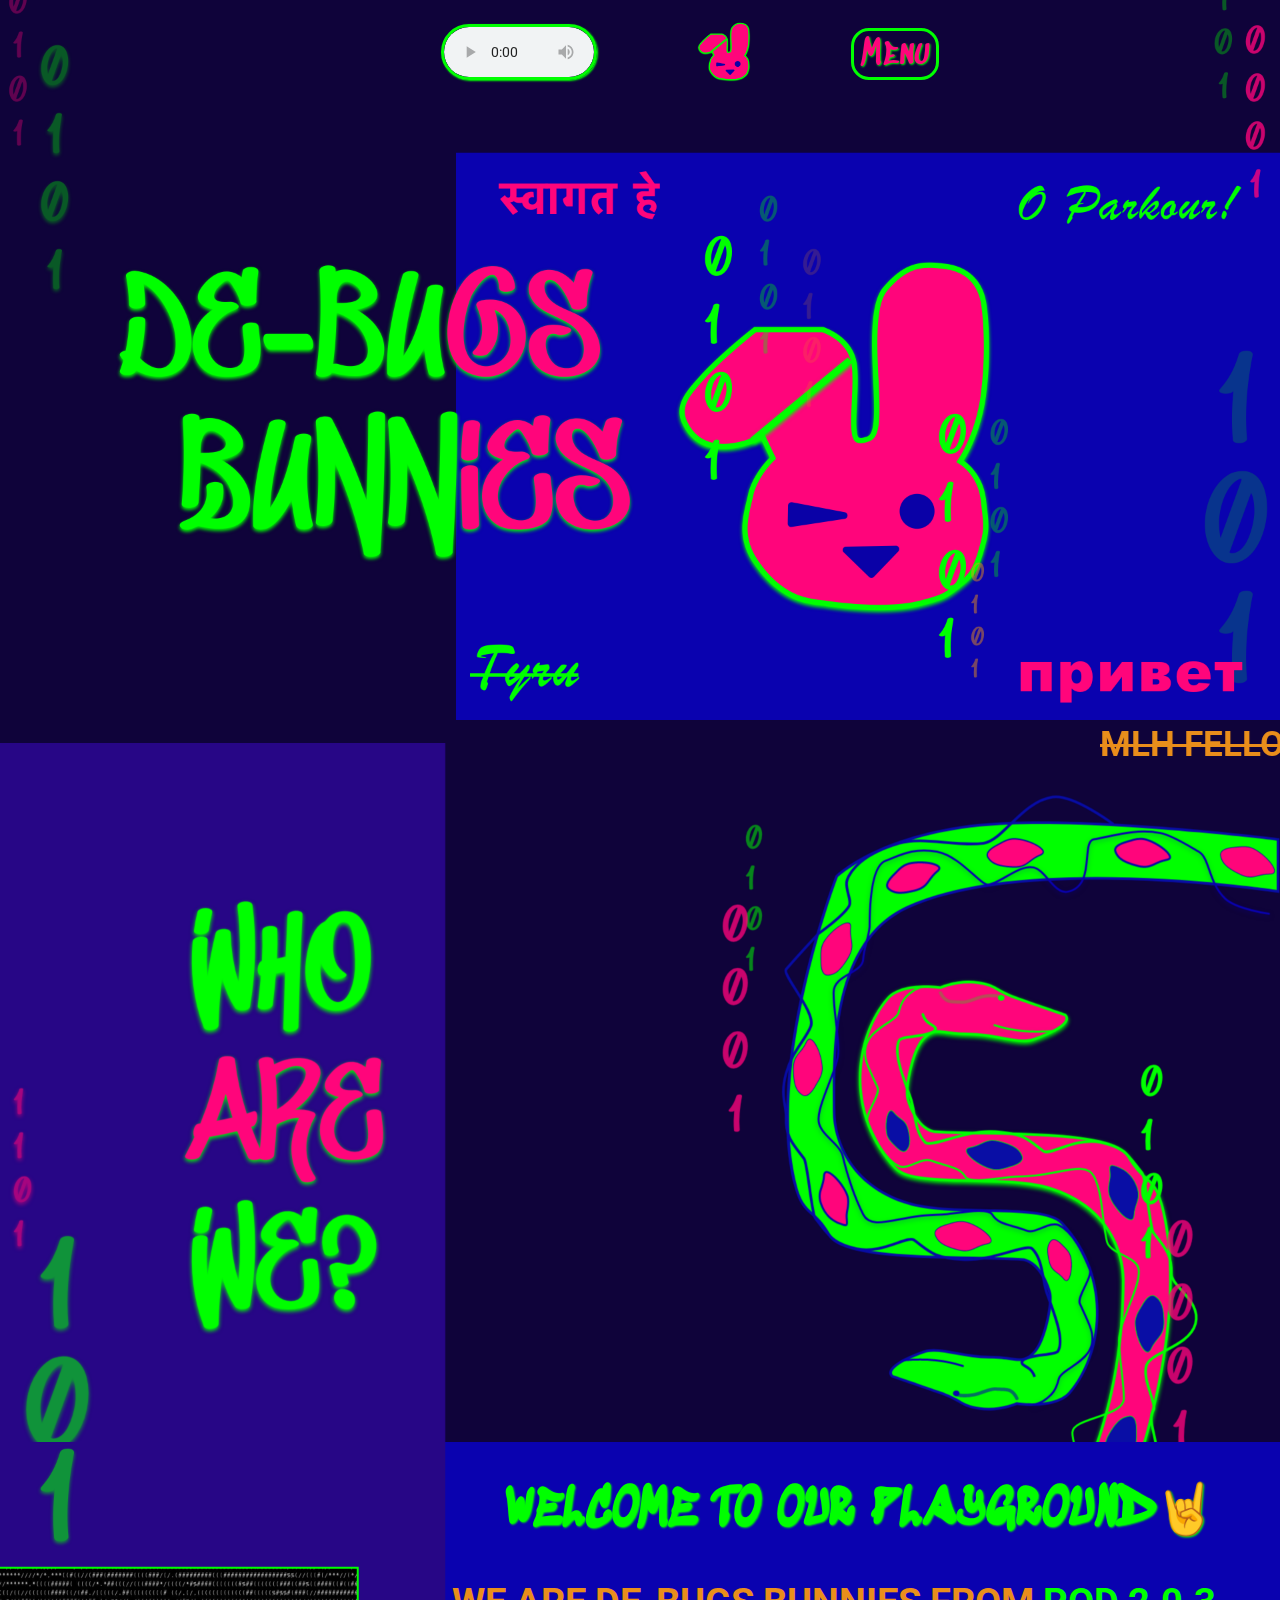
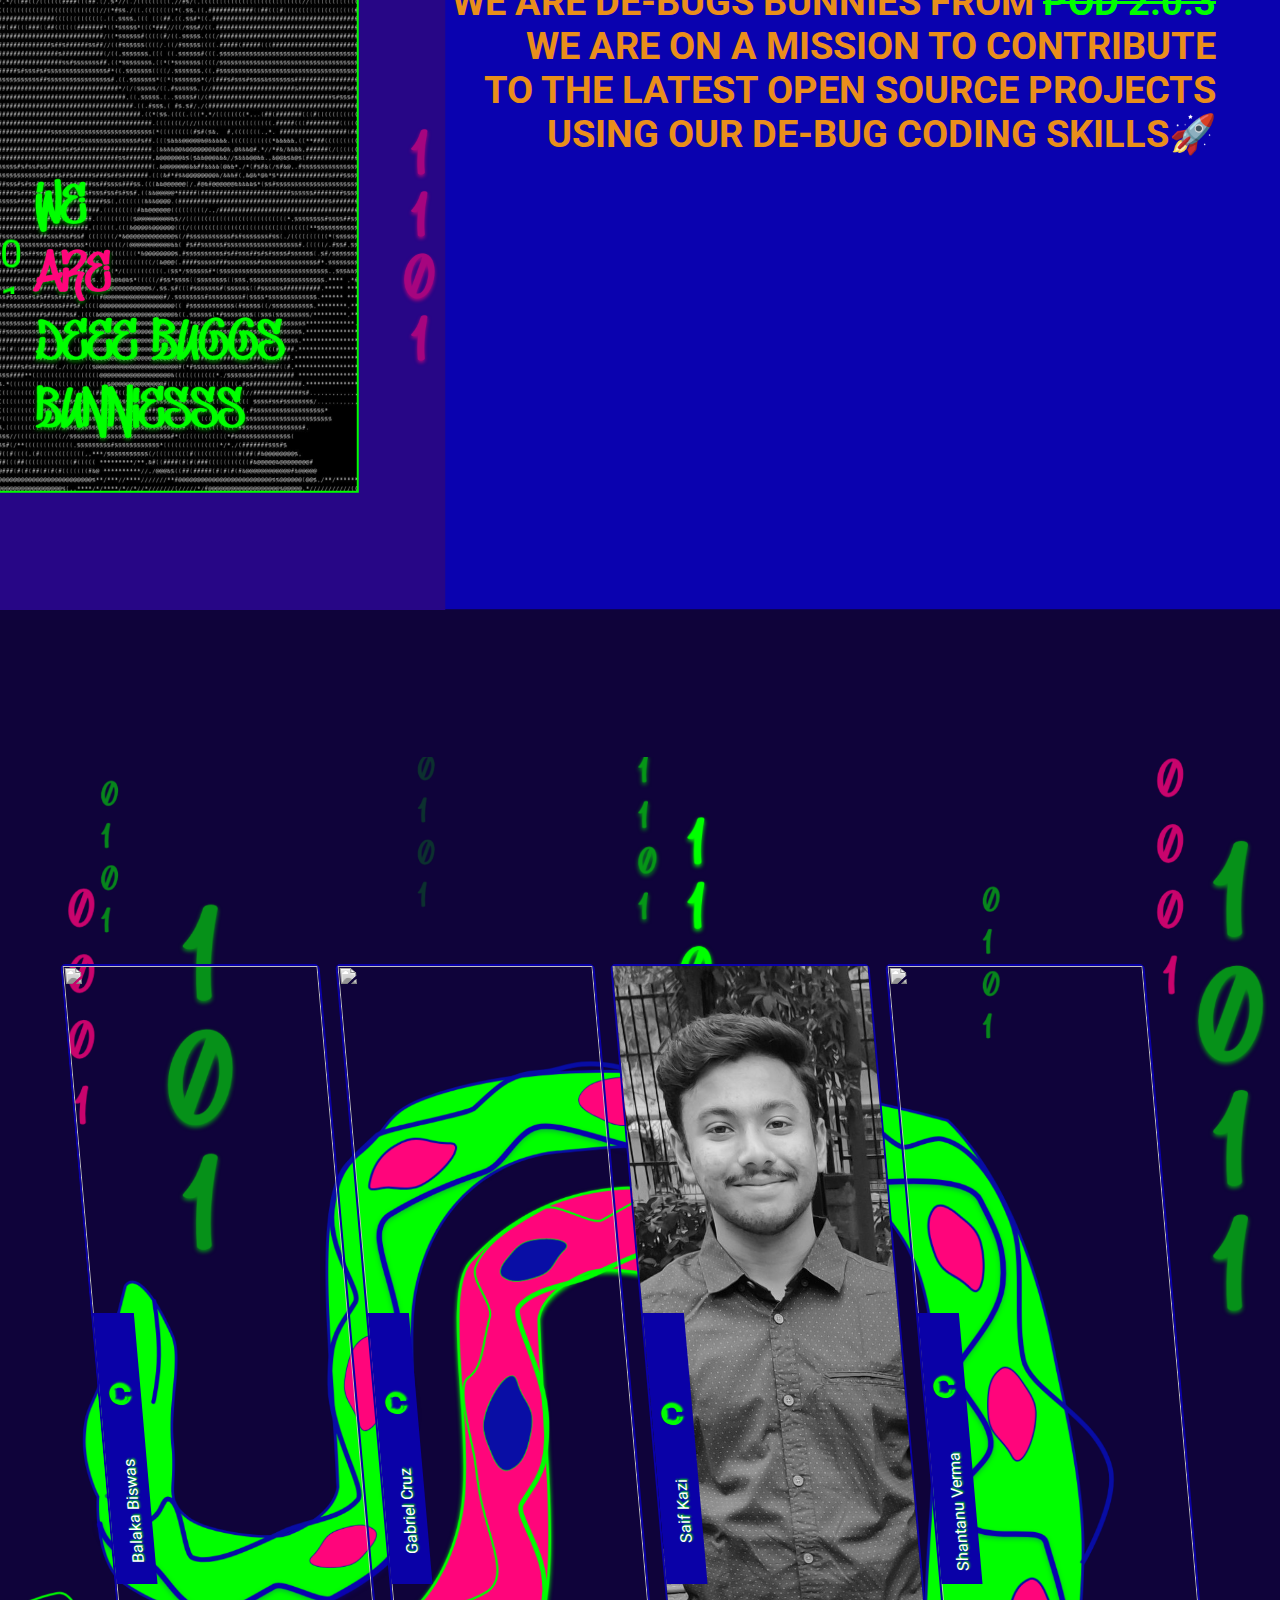
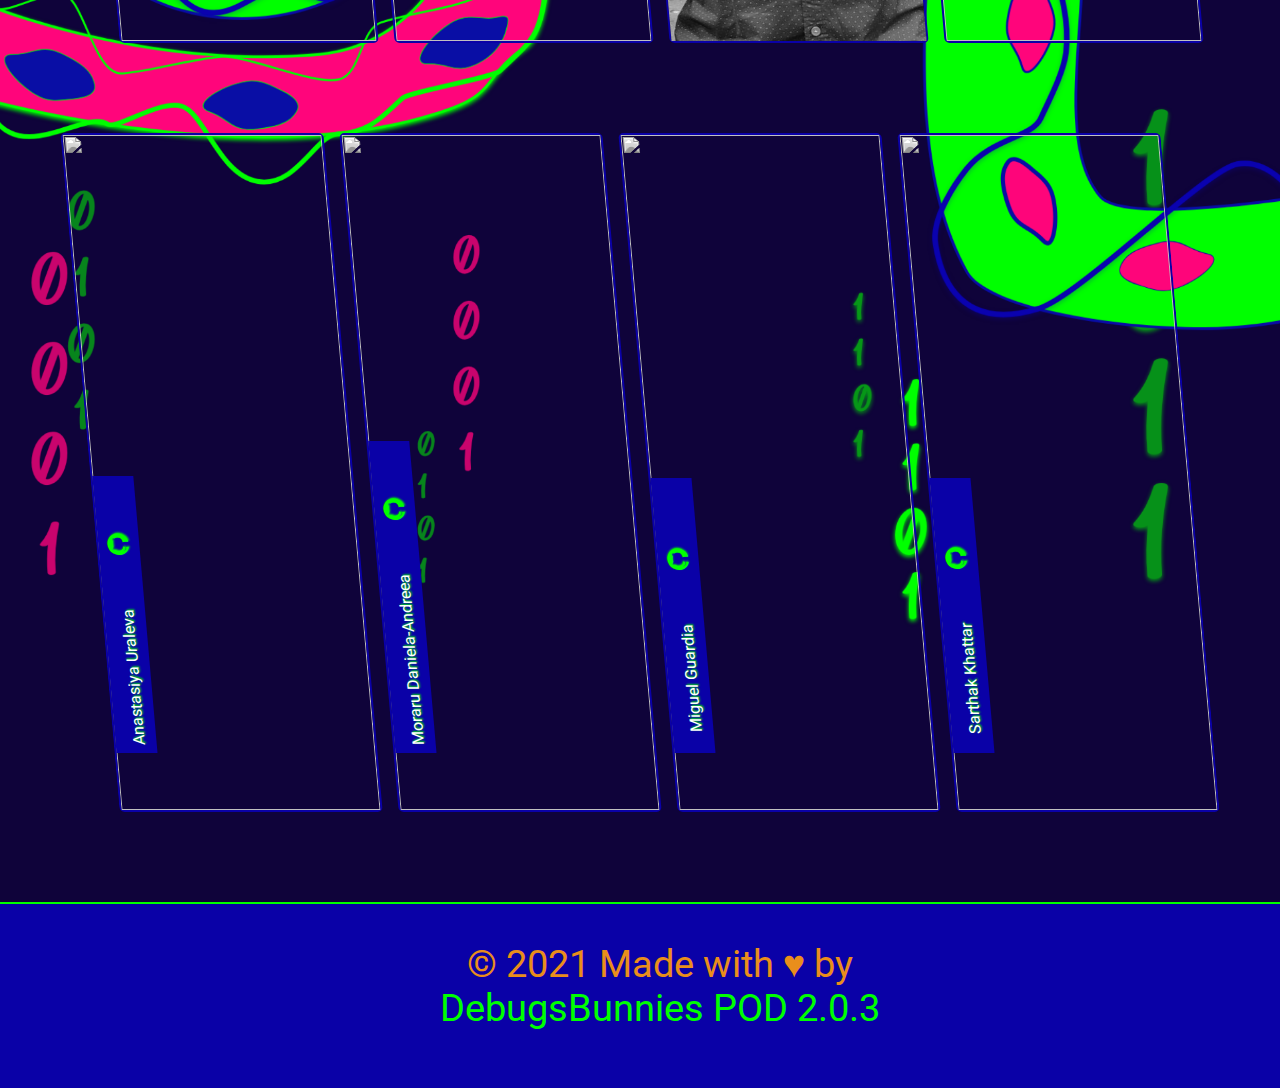
==== commit 1dfee042: "Merge pull request #13 from gmelodie/ana-branch" ====
--- a/index.html
+++ b/index.html
@@ -5,7 +5,6 @@
         <link rel="shortcut icon" href="favicon.ico" type="image/x-icon">
         <link href="https://fonts.googleapis.com/css2?family=Sedgwick+Ave+Display&display=swap" rel="stylesheet">
         <link href="index.css" rel="stylesheet">
-
         <link rel="stylesheet" href="https://cdnjs.cloudflare.com/ajax/libs/font-awesome/4.7.0/css/font-awesome.min.css">
         <link rel="preconnect" href="https://fonts.gstatic.com">
         <link href="https://fonts.googleapis.com/css2?family=Ubuntu&display=swap" rel="stylesheet">
@@ -31,7 +30,7 @@
         </div>
 
         <img style="max-width:100%;height:auto;margin-top: -2%;" src="./homePage/img/about-us.png"  />
-        
+
         <summary class='about-us'>
             <h1 class='main-title'>Welcome to Our Playground🤘</h1>
             <p>
@@ -47,7 +46,7 @@
             <iframe src="https://open.spotify.com/embed/playlist/2HNjGFUpLi53E76diJJLiL" style="max-width:100%;height: 480px;"width="400" 
                 frameborder="0" allowtransparency="true" allow="encrypted-media"></iframe>
         </section>
-        <img style="max-width:100%;height:auto;margin-top: -2%;" src="./homePage/img/background-main.png"  />
+        <img style="max-width:100%;height:auto;margin-top: -2%;" src="./homePage/img/background-gallery.png"  />
 
         <section class="container people-gallery">
         <div class="card">
@@ -59,7 +58,7 @@
             <p class="card__head">Gabriel Cruz  <a href="https://github.com/gmelodie "><i class="fa fa-github github-icon" style="font-size:25px"></i></a></p>
         </div>
             <div class="card">
-            <img src="./homePage//img/saif.jpg">
+            <img src="./homePage//img/Saif.jpeg">
             <p class="card__head">Saif Kazi  <a href="https://github.com/Saif807380"><i class="fa fa-github github-icon" style="font-size:25px"></i></a></p>
         </div>
 
@@ -89,13 +88,13 @@
         </div>
         </div>
         </section>
-       
+
         <footer class="footerInner">
             <p class="footer-text">
             © 2021 Made with &hearts; by <br/><a style="color: #00ff00" href="https://gmcruz.me/debugs-bunnies/">DebugsBunnies POD 2.0.3 </a>  
             </p>    
         </footer>
     </div>
-    
+
     </body>
 </html>--- a/index.css
+++ b/index.css
@@ -1,4 +1,5 @@
 @import url("https://fonts.googleapis.com/css2?family=Roboto:wght@500&display=swap");
+
 *,
 html {
   scroll-behavior: smooth;
@@ -14,12 +15,14 @@
 button {
   cursor: pointer;
 }
+
 button.menu-button:hover {
   color: #00ff00;
   border: #ff057b;
   border-style: solid;
   text-shadow: 1px 1px 2px #00ff00;
 }
+
 button.menu-button {
   cursor: pointer;
   border: none;
@@ -47,6 +50,7 @@
   font-weight: bold;
   font-size: 35px;
 }
+
 .numbers {
   color: #00ff00;
   z-index: 999999;
@@ -54,10 +58,12 @@
   font-family: "Roboto", sans-serif;
   font-size: 40px;
 }
+
 .pod-name {
   color: #00ff00;
   text-decoration: line-through;
 }
+
 .about-us {
   position: relative;
   z-index: 99;
@@ -68,10 +74,12 @@
   font-weight: bold;
   text-align: right;
 }
+
 p {
   font-size: 35px;
   font-family: "Roboto", sans-serif;
 }
+
 .spotify {
   text-align: center;
 }
@@ -81,6 +89,7 @@
   color: #00ff00;
   text-shadow: 1px 1px 2px #00ff00;
 }
+
 audio {
   margin-top: 0.5%;
   border: #00ff00;
@@ -91,6 +100,7 @@
   box-shadow: 1px 1px 2px #00ff00;
   z-index: 999999999;
 }
+
 audio:focus {
   outline: none;
   border: #ff057b;
@@ -108,6 +118,7 @@
   .main-title {
     font-size: 4vw;
   }
+
   p {
     font-size: 2.8vw;
   }
@@ -117,6 +128,7 @@
   .main-title {
     font-size: 50px;
   }
+
   p {
     font-size: 38px;
   }
@@ -126,6 +138,7 @@
   .main-title {
     font-size: 40px;
   }
+
   p {
     font-size: 28px;
   }
@@ -135,6 +148,7 @@
   .main-title {
     font-size: 35px;
   }
+
   p {
     font-size: 25px;
   }
@@ -146,13 +160,16 @@
     margin-right: 0%;
     text-align: center;
   }
+
   .main-title {
     font-size: 55px;
   }
+
   p {
     font-size: 22px;
   }
 }
+
 nav {
   display: flex;
   width: 100%;
@@ -169,6 +186,7 @@
   text-decoration: none;
   margin: 0 50px;
 }
+
 footer {
   border-top: 2px solid #00ff00;
   padding-top: 20px;
@@ -185,16 +203,15 @@
   margin-top: 20px;
 }
 
-.footer-text{
+.footer-text {
   color: #e98e1b;
   text-align: center;
 }
 
-.github-icon{
-  color: #00ff00;
-}
-
-section.people-gallery{
+.github-icon {
+  color: #00ff00;
+}
+
+section.people-gallery {
   margin-top: -100%;
-}
-
+}--- a/homePage/gallery/gallery.css
+++ b/homePage/gallery/gallery.css
@@ -1,67 +1,64 @@
-/* body {
-	 margin: 0;
-	 min-height: 100vh;
-	 background: #000;
-	 font-family: sans-serif;
-	 display: flex;
-	 justify-content: center;
-	 align-items: center;
-} */
- .container {
-	 display: flex;
-	 justify-content: center;
-	 align-items: center;
-	 margin: 10vmin;
-	 overflow: hidden;
-	 transform: skew(5deg);
+.container {
+    display: flex;
+    justify-content: center;
+    align-items: center;
+    margin: 10vmin;
+    overflow: hidden;
+    transform: skew(5deg);
 }
- .container .card {
-	 flex: 1;
-	 transition: all 1s ease-in-out;
-	 height: 75vmin;
-	 position: relative;
-      border: 2px solid #0A01A7;
-      text-shadow: 1px 1px 2px #00ff00;
-      border-radius: 5px;
+
+.container .card {
+    flex: 1;
+    transition: all 1s ease-in-out;
+    height: 75vmin;
+    position: relative;
+    border: 2px solid #0A01A7;
+    text-shadow: 1px 1px 2px #00ff00;
+    border-radius: 5px;
 }
- .container .card .card__head {
-	 color: white;
-	 background: #0A01A7;
-	 padding: 0.5em;
-	 transform: rotate(-90deg);
-	 transform-origin: 0% 0%;
-	 transition: all 0.5s ease-in-out;
-	 min-width: 100%;
-	 text-align: center;
-	 position: absolute;
-	 bottom: 0;
-	 left: 0;
-	 font-size: 1em;
-	 white-space: nowrap;
+
+.container .card .card__head {
+    color: white;
+    background: #0A01A7;
+    padding: 0.5em;
+    transform: rotate(-90deg);
+    transform-origin: 0% 0%;
+    transition: all 0.5s ease-in-out;
+    min-width: 100%;
+    text-align: center;
+    position: absolute;
+    bottom: 0;
+    left: 0;
+    font-size: 1em;
+    white-space: nowrap;
 }
- .container .card:hover {
-	 flex-grow: 20;
+
+.container .card:hover {
+    flex-grow: 20;
 }
- .container .card:hover img {
-	 filter: grayscale(0);
+
+.container .card:hover img {
+    filter: grayscale(0);
 }
- .container .card:hover .card__head  {
-     margin-top: 1.5%;
-	 text-align: center;
-	 top: calc(90% - 2em);
-	 color: white;
-	 background: #0f033a;
-	 font-size: 2em;
-	 transform: rotate(0deg) skew(-5deg);
+
+.container .card:hover .card__head {
+    margin-top: 1.5%;
+    text-align: center;
+    top: calc(90% - 2em);
+    color: white;
+    background: #0f033a;
+    font-size: 2em;
+    transform: rotate(0deg) skew(-5deg);
 }
- .container .card img {
-	 width: 100%;
-	 height: 100%;
-	 object-fit: cover;
-	 transition: all 1s ease-in-out;
-	 filter: grayscale(100%);
+
+.container .card img {
+    width: 100%;
+    height: 100%;
+    object-fit: cover;
+    transition: all 1s ease-in-out;
+    filter: grayscale(100%);
 }
- .container .card:not(:nth-child(5)) {
-	 margin-right: 1em;
-}
- +
+.container .card:not(:nth-child(5)) {
+    margin-right: 1em;
+}